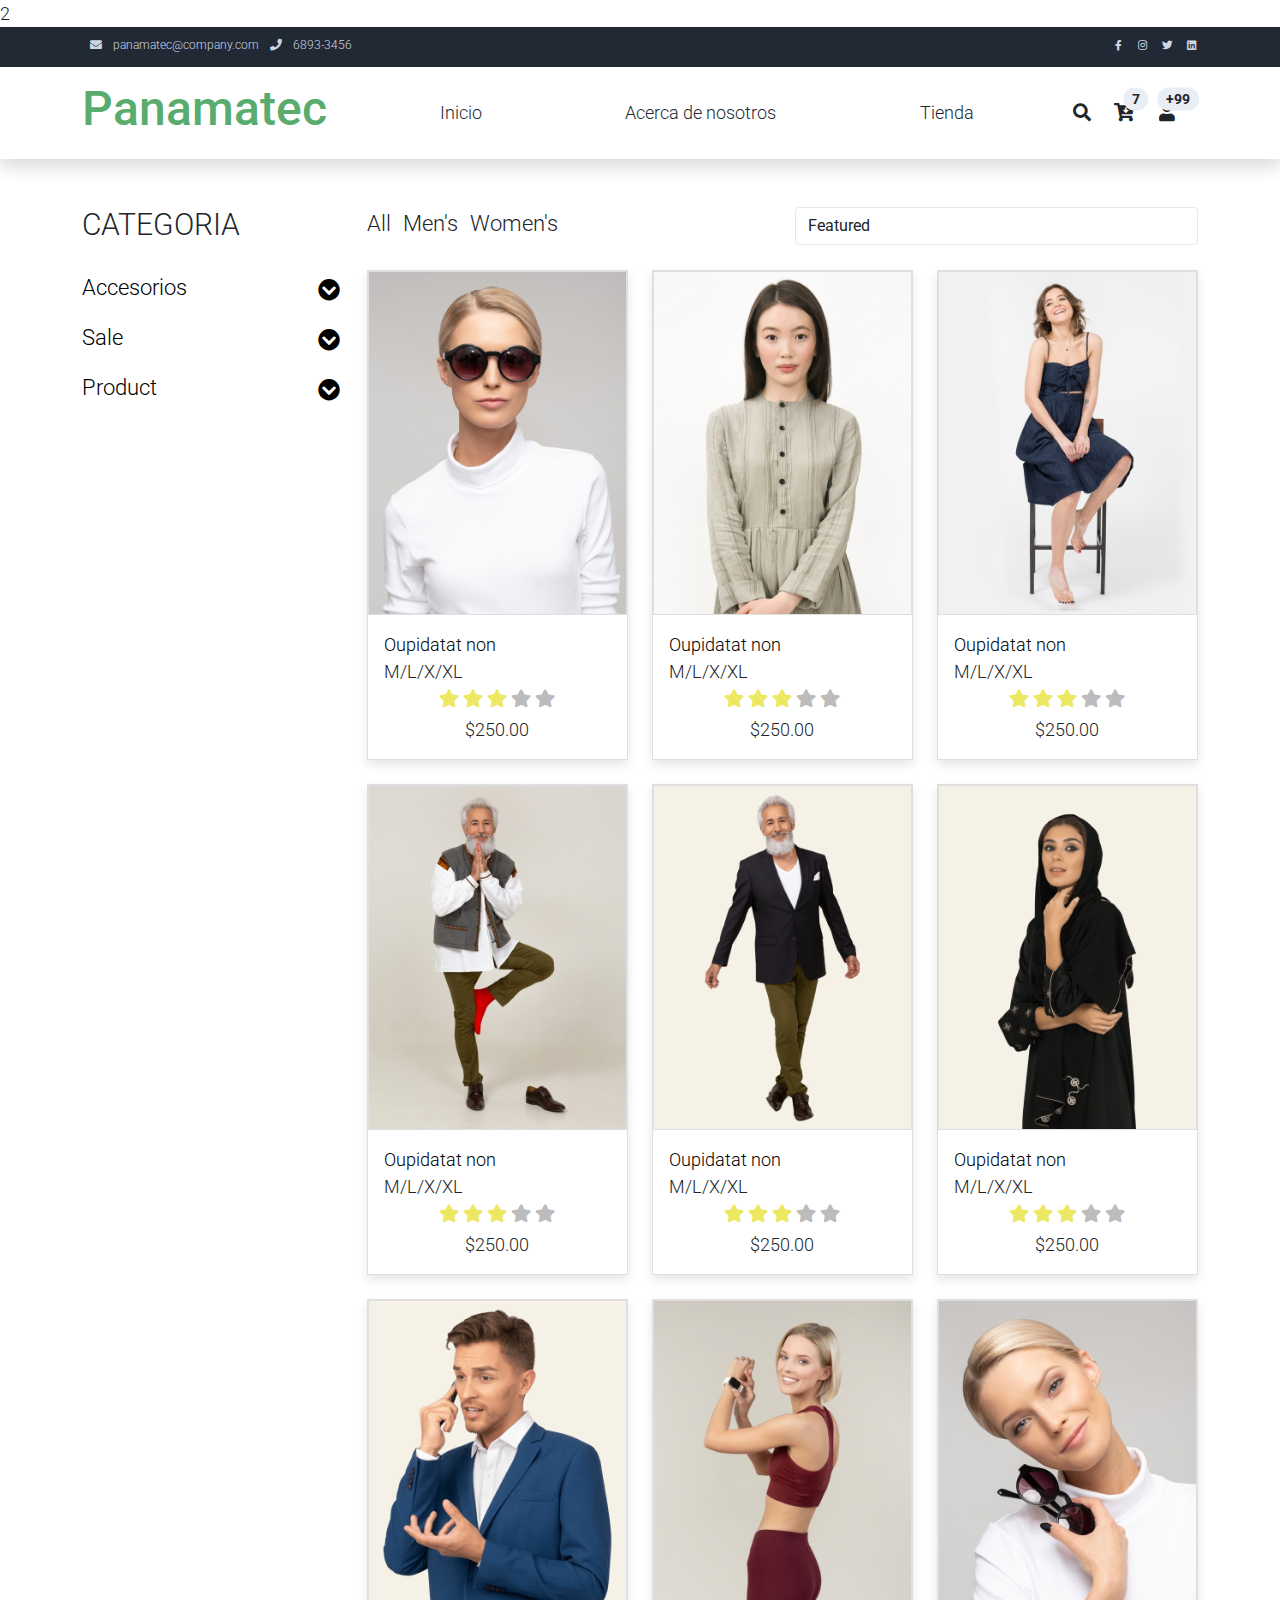
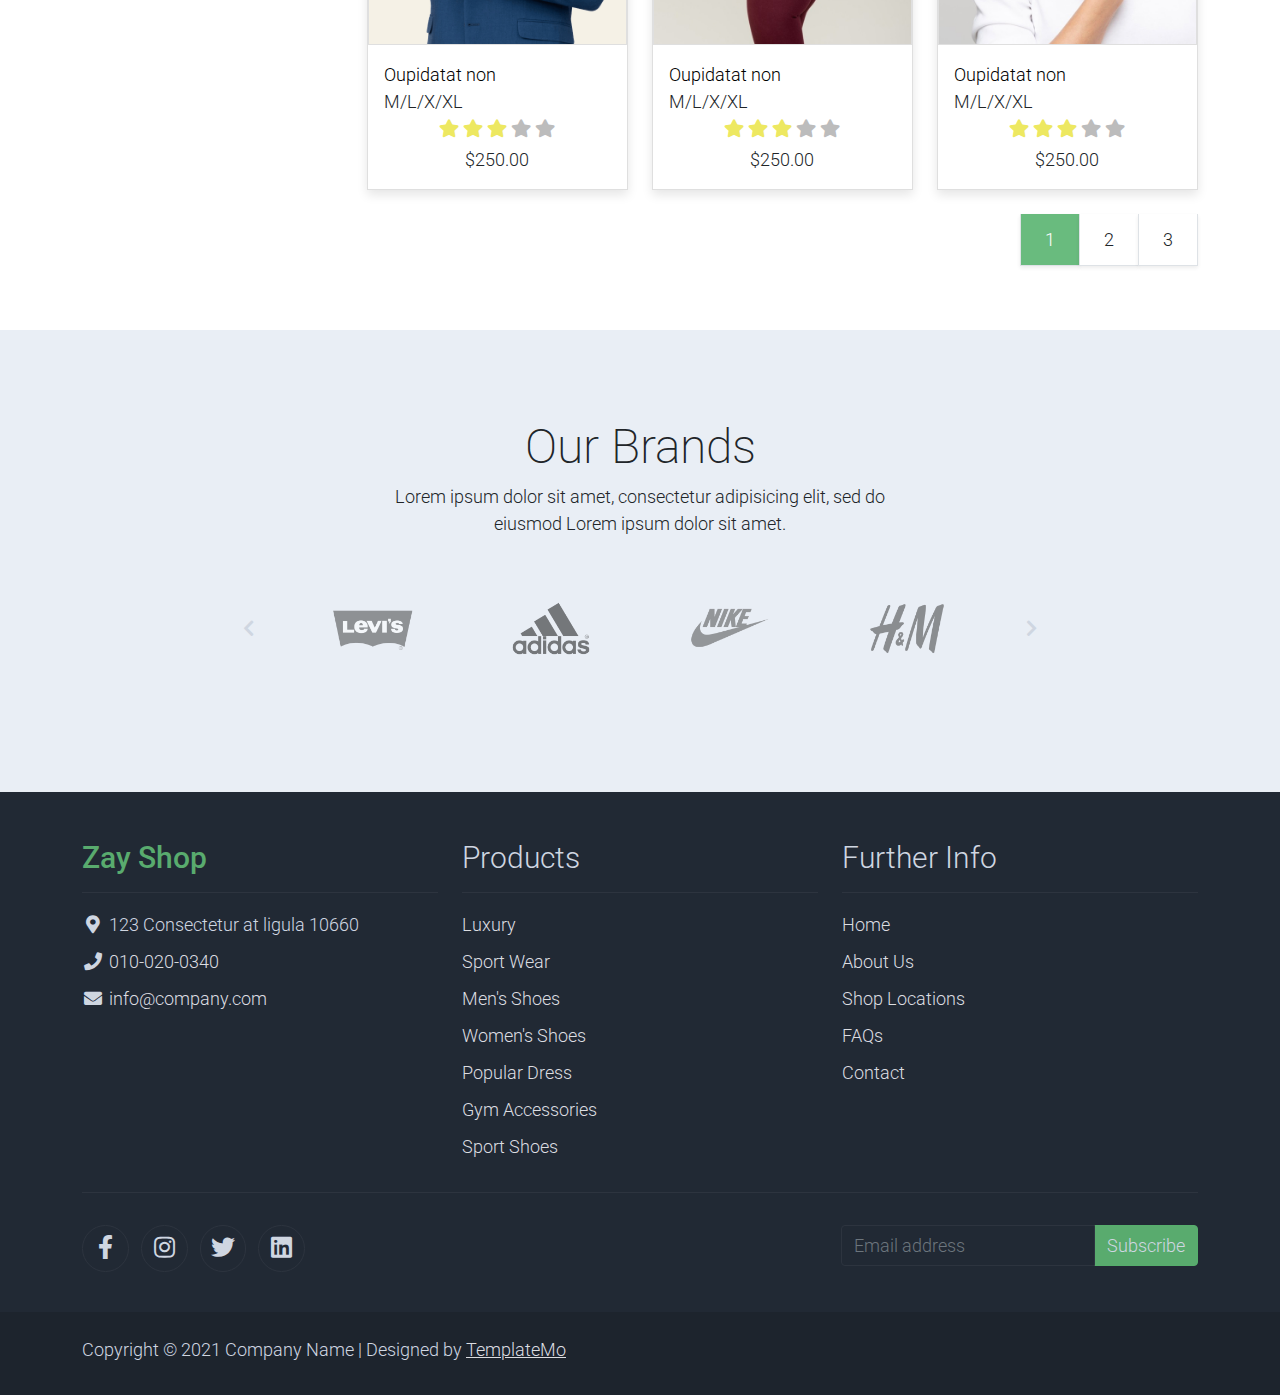
==== tienda.html @ 07df2d37 "add: todo lo inicial" ====
<!DOCTYPE html>
<html lang="es">

<head>
    <title>Panamatec</title>
    <meta charset="utf-8">
    <meta name="viewport" content="width=device-width, initial-scale=1">

    <link rel="apple-touch-icon" href="assets/img/apple-icon.png">
    <link rel="shortcut icon" type="image/x-icon" href="assets/img/favicon.ico">

    <link rel="stylesheet" href="assets/css/bootstrap.min.css">
    <link rel="stylesheet" href="assets/css/templatemo.css">
    <link rel="stylesheet" href="assets/css/custom.css">

    <!-- Load fonts style after rendering the layout styles -->
    <link rel="stylesheet" href="https://fonts.googleapis.com/css2?family=Roboto:wght@100;200;300;400;500;700;900&display=swap">
    <link rel="stylesheet" href="assets/css/fontawesome.min.css">
<!--
    
TemplateMo 559 Zay Shop

https://templatemo.com/tm-559-zay-shop

-->
</head>
2
<body>
    <!-- Inicio del Top Nav -->
    <nav class="navbar navbar-expand-lg bg-dark navbar-light d-none d-lg-block" id="templatemo_nav_top">
        <div class="container text-light">
            <div class="w-100 d-flex justify-content-between">
                <div>
                    <i class="fa fa-envelope mx-2"></i>
                    <a class="navbar-sm-brand text-light text-decoration-none"
                        href="mailto:info@company.com">panamatec@company.com</a>
                    <i class="fa fa-phone mx-2"></i>
                    <a class="navbar-sm-brand text-light text-decoration-none" href="tel:010-020-0340">6893-3456</a>
                </div>
                <div>
                    <a class="text-light" href="https://fb.com/templatemo" target="_blank" rel="sponsored"><i
                            class="fab fa-facebook-f fa-sm fa-fw me-2"></i></a>
                    <a class="text-light" href="https://www.instagram.com/" target="_blank"><i
                            class="fab fa-instagram fa-sm fa-fw me-2"></i></a>
                    <a class="text-light" href="https://twitter.com/" target="_blank"><i
                            class="fab fa-twitter fa-sm fa-fw me-2"></i></a>
                    <a class="text-light" href="https://www.linkedin.com/" target="_blank"><i
                            class="fab fa-linkedin fa-sm fa-fw"></i></a>
                </div>
            </div>
        </div>
    </nav>
    <!-- Cierre del Top Nav -->

    <!-- Encabezado -->
    <nav class="navbar navbar-expand-lg navbar-light shadow">
        <div class="container d-flex justify-content-between align-items-center">

            <a class="navbar-brand text-success logo h1 align-self-center" href="inicio.html">
                Panamatec
            </a>

            <button class="navbar-toggler border-0" type="button" data-bs-toggle="collapse"
                data-bs-target="#templatemo_main_nav" aria-controls="navbarSupportedContent" aria-expanded="false"
                aria-label="Toggle navigation">
                <span class="navbar-toggler-icon"></span>
            </button>

            <div class="align-self-center collapse navbar-collapse flex-fill  d-lg-flex justify-content-lg-between"
                id="templatemo_main_nav">
                <div class="flex-fill">
                    <ul class="nav navbar-nav d-flex justify-content-between mx-lg-auto">
                        <li class="nav-item">
                            <a class="nav-link" href="inicio.html">Inicio</a>
                        </li>
                        <li class="nav-item">
                            <a class="nav-link" href="about.html">Acerca de nosotros</a>
                        </li>
                        <li class="nav-item">
                            <a class="nav-link" href="tienda.html">Tienda</a>
                        </li>
                    </ul>
                </div>
                <div class="navbar align-self-center d-flex">
                    <div class="d-lg-none flex-sm-fill mt-3 mb-4 col-7 col-sm-auto pr-3">
                        <div class="input-group">
                            <input type="text" class="form-control" id="inputMobileSearch" placeholder="Search ...">
                            <div class="input-group-text">
                                <i class="fa fa-fw fa-search"></i>
                            </div>
                        </div>
                    </div>
                    <a class="nav-icon d-none d-lg-inline" href="#" data-bs-toggle="modal"
                        data-bs-target="#templatemo_search">
                        <i class="fa fa-fw fa-search text-dark mr-2"></i>
                    </a>
                    <a class="nav-icon position-relative text-decoration-none" href="#">
                        <i class="fa fa-fw fa-cart-arrow-down text-dark mr-1"></i>
                        <span
                            class="position-absolute top-0 left-100 translate-middle badge rounded-pill bg-light text-dark">7</span>
                    </a>
                    <a class="nav-icon position-relative text-decoration-none" href="#">
                        <i class="fa fa-fw fa-user text-dark mr-3"></i>
                        <span
                            class="position-absolute top-0 left-100 translate-middle badge rounded-pill bg-light text-dark">+99</span>
                    </a>
                </div>
            </div>

        </div>
    </nav>
    <!-- Final del encabezado -->

    <!-- Modal -->
    <div class="modal fade bg-white" id="templatemo_search" tabindex="-1" role="dialog" aria-labelledby="exampleModalLabel" aria-hidden="true">
        <div class="modal-dialog modal-lg" role="document">
            <div class="w-100 pt-1 mb-5 text-right">
                <button type="button" class="btn-close" data-bs-dismiss="modal" aria-label="Close"></button>
            </div>
            <form action="" method="get" class="modal-content modal-body border-0 p-0">
                <div class="input-group mb-2">
                    <input type="text" class="form-control" id="inputModalSearch" name="q" placeholder="Search ...">
                    <button type="submit" class="input-group-text bg-success text-light">
                        <i class="fa fa-fw fa-search text-white"></i>
                    </button>
                </div>
            </form>
        </div>
    </div>



    <!-- Start Content -->
    <div class="container py-5">
        <div class="row">

            <div class="col-lg-3">
                <h1 class="h2 pb-4">CATEGORIA</h1>
                <ul class="list-unstyled templatemo-accordion">
                    <li class="pb-3">
                        <a class="collapsed d-flex justify-content-between h3 text-decoration-none" href="#">
                            Accesorios
                            <i class="fa fa-fw fa-chevron-circle-down mt-1"></i>
                        </a>
                        <ul class="collapse show list-unstyled pl-3">
                            <li><a class="text-decoration-none" href="#">Men</a></li>
                            <li><a class="text-decoration-none" href="#">Women</a></li>
                        </ul>
                    </li>
                    <li class="pb-3">
                        <a class="collapsed d-flex justify-content-between h3 text-decoration-none" href="#">
                            Sale
                            <i class="pull-right fa fa-fw fa-chevron-circle-down mt-1"></i>
                        </a>
                        <ul id="collapseTwo" class="collapse list-unstyled pl-3">
                            <li><a class="text-decoration-none" href="#">Sport</a></li>
                            <li><a class="text-decoration-none" href="#">Luxury</a></li>
                        </ul>
                    </li>
                    <li class="pb-3">
                        <a class="collapsed d-flex justify-content-between h3 text-decoration-none" href="#">
                            Product
                            <i class="pull-right fa fa-fw fa-chevron-circle-down mt-1"></i>
                        </a>
                        <ul id="collapseThree" class="collapse list-unstyled pl-3">
                            <li><a class="text-decoration-none" href="#">Bag</a></li>
                            <li><a class="text-decoration-none" href="#">Sweather</a></li>
                            <li><a class="text-decoration-none" href="#">Sunglass</a></li>
                        </ul>
                    </li>
                </ul>
            </div>

            <div class="col-lg-9">
                <div class="row">
                    <div class="col-md-6">
                        <ul class="list-inline shop-top-menu pb-3 pt-1">
                            <li class="list-inline-item">
                                <a class="h3 text-dark text-decoration-none mr-3" href="#">All</a>
                            </li>
                            <li class="list-inline-item">
                                <a class="h3 text-dark text-decoration-none mr-3" href="#">Men's</a>
                            </li>
                            <li class="list-inline-item">
                                <a class="h3 text-dark text-decoration-none" href="#">Women's</a>
                            </li>
                        </ul>
                    </div>
                    <div class="col-md-6 pb-4">
                        <div class="d-flex">
                            <select class="form-control">
                                <option>Featured</option>
                                <option>A to Z</option>
                                <option>Item</option>
                            </select>
                        </div>
                    </div>
                </div>
                <div class="row">
                    <div class="col-md-4">
                        <div class="card mb-4 product-wap rounded-0">
                            <div class="card rounded-0">
                                <img class="card-img rounded-0 img-fluid" src="assets/img/shop_01.jpg">
                                <div class="card-img-overlay rounded-0 product-overlay d-flex align-items-center justify-content-center">
                                    <ul class="list-unstyled">
                                        <li><a class="btn btn-success text-white" href="shop-single.html"><i class="far fa-heart"></i></a></li>
                                        <li><a class="btn btn-success text-white mt-2" href="shop-single.html"><i class="far fa-eye"></i></a></li>
                                        <li><a class="btn btn-success text-white mt-2" href="shop-single.html"><i class="fas fa-cart-plus"></i></a></li>
                                    </ul>
                                </div>
                            </div>
                            <div class="card-body">
                                <a href="shop-single.html" class="h3 text-decoration-none">Oupidatat non</a>
                                <ul class="w-100 list-unstyled d-flex justify-content-between mb-0">
                                    <li>M/L/X/XL</li>
                                    <li class="pt-2">
                                        <span class="product-color-dot color-dot-red float-left rounded-circle ml-1"></span>
                                        <span class="product-color-dot color-dot-blue float-left rounded-circle ml-1"></span>
                                        <span class="product-color-dot color-dot-black float-left rounded-circle ml-1"></span>
                                        <span class="product-color-dot color-dot-light float-left rounded-circle ml-1"></span>
                                        <span class="product-color-dot color-dot-green float-left rounded-circle ml-1"></span>
                                    </li>
                                </ul>
                                <ul class="list-unstyled d-flex justify-content-center mb-1">
                                    <li>
                                        <i class="text-warning fa fa-star"></i>
                                        <i class="text-warning fa fa-star"></i>
                                        <i class="text-warning fa fa-star"></i>
                                        <i class="text-muted fa fa-star"></i>
                                        <i class="text-muted fa fa-star"></i>
                                    </li>
                                </ul>
                                <p class="text-center mb-0">$250.00</p>
                            </div>
                        </div>
                    </div>
                    <div class="col-md-4">
                        <div class="card mb-4 product-wap rounded-0">
                            <div class="card rounded-0">
                                <img class="card-img rounded-0 img-fluid" src="assets/img/shop_02.jpg">
                                <div class="card-img-overlay rounded-0 product-overlay d-flex align-items-center justify-content-center">
                                    <ul class="list-unstyled">
                                        <li><a class="btn btn-success text-white" href="shop-single.html"><i class="far fa-heart"></i></a></li>
                                        <li><a class="btn btn-success text-white mt-2" href="shop-single.html"><i class="far fa-eye"></i></a></li>
                                        <li><a class="btn btn-success text-white mt-2" href="shop-single.html"><i class="fas fa-cart-plus"></i></a></li>
                                    </ul>
                                </div>
                            </div>
                            <div class="card-body">
                                <a href="shop-single.html" class="h3 text-decoration-none">Oupidatat non</a>
                                <ul class="w-100 list-unstyled d-flex justify-content-between mb-0">
                                    <li>M/L/X/XL</li>
                                    <li class="pt-2">
                                        <span class="product-color-dot color-dot-red float-left rounded-circle ml-1"></span>
                                        <span class="product-color-dot color-dot-blue float-left rounded-circle ml-1"></span>
                                        <span class="product-color-dot color-dot-black float-left rounded-circle ml-1"></span>
                                        <span class="product-color-dot color-dot-light float-left rounded-circle ml-1"></span>
                                        <span class="product-color-dot color-dot-green float-left rounded-circle ml-1"></span>
                                    </li>
                                </ul>
                                <ul class="list-unstyled d-flex justify-content-center mb-1">
                                    <li>
                                        <i class="text-warning fa fa-star"></i>
                                        <i class="text-warning fa fa-star"></i>
                                        <i class="text-warning fa fa-star"></i>
                                        <i class="text-muted fa fa-star"></i>
                                        <i class="text-muted fa fa-star"></i>
                                    </li>
                                </ul>
                                <p class="text-center mb-0">$250.00</p>
                            </div>
                        </div>
                    </div>
                    <div class="col-md-4">
                        <div class="card mb-4 product-wap rounded-0">
                            <div class="card rounded-0">
                                <img class="card-img rounded-0 img-fluid" src="assets/img/shop_03.jpg">
                                <div class="card-img-overlay rounded-0 product-overlay d-flex align-items-center justify-content-center">
                                    <ul class="list-unstyled">
                                        <li><a class="btn btn-success text-white" href="shop-single.html"><i class="far fa-heart"></i></a></li>
                                        <li><a class="btn btn-success text-white mt-2" href="shop-single.html"><i class="far fa-eye"></i></a></li>
                                        <li><a class="btn btn-success text-white mt-2" href="shop-single.html"><i class="fas fa-cart-plus"></i></a></li>
                                    </ul>
                                </div>
                            </div>
                            <div class="card-body">
                                <a href="shop-single.html" class="h3 text-decoration-none">Oupidatat non</a>
                                <ul class="w-100 list-unstyled d-flex justify-content-between mb-0">
                                    <li>M/L/X/XL</li>
                                    <li class="pt-2">
                                        <span class="product-color-dot color-dot-red float-left rounded-circle ml-1"></span>
                                        <span class="product-color-dot color-dot-blue float-left rounded-circle ml-1"></span>
                                        <span class="product-color-dot color-dot-black float-left rounded-circle ml-1"></span>
                                        <span class="product-color-dot color-dot-light float-left rounded-circle ml-1"></span>
                                        <span class="product-color-dot color-dot-green float-left rounded-circle ml-1"></span>
                                    </li>
                                </ul>
                                <ul class="list-unstyled d-flex justify-content-center mb-1">
                                    <li>
                                        <i class="text-warning fa fa-star"></i>
                                        <i class="text-warning fa fa-star"></i>
                                        <i class="text-warning fa fa-star"></i>
                                        <i class="text-muted fa fa-star"></i>
                                        <i class="text-muted fa fa-star"></i>
                                    </li>
                                </ul>
                                <p class="text-center mb-0">$250.00</p>
                            </div>
                        </div>
                    </div>
                    <div class="col-md-4">
                        <div class="card mb-4 product-wap rounded-0">
                            <div class="card rounded-0">
                                <img class="card-img rounded-0 img-fluid" src="assets/img/shop_04.jpg">
                                <div class="card-img-overlay rounded-0 product-overlay d-flex align-items-center justify-content-center">
                                    <ul class="list-unstyled">
                                        <li><a class="btn btn-success text-white" href="shop-single.html"><i class="far fa-heart"></i></a></li>
                                        <li><a class="btn btn-success text-white mt-2" href="shop-single.html"><i class="far fa-eye"></i></a></li>
                                        <li><a class="btn btn-success text-white mt-2" href="shop-single.html"><i class="fas fa-cart-plus"></i></a></li>
                                    </ul>
                                </div>
                            </div>
                            <div class="card-body">
                                <a href="shop-single.html" class="h3 text-decoration-none">Oupidatat non</a>
                                <ul class="w-100 list-unstyled d-flex justify-content-between mb-0">
                                    <li>M/L/X/XL</li>
                                    <li class="pt-2">
                                        <span class="product-color-dot color-dot-red float-left rounded-circle ml-1"></span>
                                        <span class="product-color-dot color-dot-blue float-left rounded-circle ml-1"></span>
                                        <span class="product-color-dot color-dot-black float-left rounded-circle ml-1"></span>
                                        <span class="product-color-dot color-dot-light float-left rounded-circle ml-1"></span>
                                        <span class="product-color-dot color-dot-green float-left rounded-circle ml-1"></span>
                                    </li>
                                </ul>
                                <ul class="list-unstyled d-flex justify-content-center mb-1">
                                    <li>
                                        <i class="text-warning fa fa-star"></i>
                                        <i class="text-warning fa fa-star"></i>
                                        <i class="text-warning fa fa-star"></i>
                                        <i class="text-muted fa fa-star"></i>
                                        <i class="text-muted fa fa-star"></i>
                                    </li>
                                </ul>
                                <p class="text-center mb-0">$250.00</p>
                            </div>
                        </div>
                    </div>
                    <div class="col-md-4">
                        <div class="card mb-4 product-wap rounded-0">
                            <div class="card rounded-0">
                                <img class="card-img rounded-0 img-fluid" src="assets/img/shop_05.jpg">
                                <div class="card-img-overlay rounded-0 product-overlay d-flex align-items-center justify-content-center">
                                    <ul class="list-unstyled">
                                        <li><a class="btn btn-success text-white" href="shop-single.html"><i class="far fa-heart"></i></a></li>
                                        <li><a class="btn btn-success text-white mt-2" href="shop-single.html"><i class="far fa-eye"></i></a></li>
                                        <li><a class="btn btn-success text-white mt-2" href="shop-single.html"><i class="fas fa-cart-plus"></i></a></li>
                                    </ul>
                                </div>
                            </div>
                            <div class="card-body">
                                <a href="shop-single.html" class="h3 text-decoration-none">Oupidatat non</a>
                                <ul class="w-100 list-unstyled d-flex justify-content-between mb-0">
                                    <li>M/L/X/XL</li>
                                    <li class="pt-2">
                                        <span class="product-color-dot color-dot-red float-left rounded-circle ml-1"></span>
                                        <span class="product-color-dot color-dot-blue float-left rounded-circle ml-1"></span>
                                        <span class="product-color-dot color-dot-black float-left rounded-circle ml-1"></span>
                                        <span class="product-color-dot color-dot-light float-left rounded-circle ml-1"></span>
                                        <span class="product-color-dot color-dot-green float-left rounded-circle ml-1"></span>
                                    </li>
                                </ul>
                                <ul class="list-unstyled d-flex justify-content-center mb-1">
                                    <li>
                                        <i class="text-warning fa fa-star"></i>
                                        <i class="text-warning fa fa-star"></i>
                                        <i class="text-warning fa fa-star"></i>
                                        <i class="text-muted fa fa-star"></i>
                                        <i class="text-muted fa fa-star"></i>
                                    </li>
                                </ul>
                                <p class="text-center mb-0">$250.00</p>
                            </div>
                        </div>
                    </div>
                    <div class="col-md-4">
                        <div class="card mb-4 product-wap rounded-0">
                            <div class="card rounded-0">
                                <img class="card-img rounded-0 img-fluid" src="assets/img/shop_06.jpg">
                                <div class="card-img-overlay rounded-0 product-overlay d-flex align-items-center justify-content-center">
                                    <ul class="list-unstyled">
                                        <li><a class="btn btn-success text-white" href="shop-single.html"><i class="far fa-heart"></i></a></li>
                                        <li><a class="btn btn-success text-white mt-2" href="shop-single.html"><i class="far fa-eye"></i></a></li>
                                        <li><a class="btn btn-success text-white mt-2" href="shop-single.html"><i class="fas fa-cart-plus"></i></a></li>
                                    </ul>
                                </div>
                            </div>
                            <div class="card-body">
                                <a href="shop-single.html" class="h3 text-decoration-none">Oupidatat non</a>
                                <ul class="w-100 list-unstyled d-flex justify-content-between mb-0">
                                    <li>M/L/X/XL</li>
                                    <li class="pt-2">
                                        <span class="product-color-dot color-dot-red float-left rounded-circle ml-1"></span>
                                        <span class="product-color-dot color-dot-blue float-left rounded-circle ml-1"></span>
                                        <span class="product-color-dot color-dot-black float-left rounded-circle ml-1"></span>
                                        <span class="product-color-dot color-dot-light float-left rounded-circle ml-1"></span>
                                        <span class="product-color-dot color-dot-green float-left rounded-circle ml-1"></span>
                                    </li>
                                </ul>
                                <ul class="list-unstyled d-flex justify-content-center mb-1">
                                    <li>
                                        <i class="text-warning fa fa-star"></i>
                                        <i class="text-warning fa fa-star"></i>
                                        <i class="text-warning fa fa-star"></i>
                                        <i class="text-muted fa fa-star"></i>
                                        <i class="text-muted fa fa-star"></i>
                                    </li>
                                </ul>
                                <p class="text-center mb-0">$250.00</p>
                            </div>
                        </div>
                    </div>
                    <div class="col-md-4">
                        <div class="card mb-4 product-wap rounded-0">
                            <div class="card rounded-0">
                                <img class="card-img rounded-0 img-fluid" src="assets/img/shop_07.jpg">
                                <div class="card-img-overlay rounded-0 product-overlay d-flex align-items-center justify-content-center">
                                    <ul class="list-unstyled">
                                        <li><a class="btn btn-success text-white" href="shop-single.html"><i class="far fa-heart"></i></a></li>
                                        <li><a class="btn btn-success text-white mt-2" href="shop-single.html"><i class="far fa-eye"></i></a></li>
                                        <li><a class="btn btn-success text-white mt-2" href="shop-single.html"><i class="fas fa-cart-plus"></i></a></li>
                                    </ul>
                                </div>
                            </div>
                            <div class="card-body">
                                <a href="shop-single.html" class="h3 text-decoration-none">Oupidatat non</a>
                                <ul class="w-100 list-unstyled d-flex justify-content-between mb-0">
                                    <li>M/L/X/XL</li>
                                    <li class="pt-2">
                                        <span class="product-color-dot color-dot-red float-left rounded-circle ml-1"></span>
                                        <span class="product-color-dot color-dot-blue float-left rounded-circle ml-1"></span>
                                        <span class="product-color-dot color-dot-black float-left rounded-circle ml-1"></span>
                                        <span class="product-color-dot color-dot-light float-left rounded-circle ml-1"></span>
                                        <span class="product-color-dot color-dot-green float-left rounded-circle ml-1"></span>
                                    </li>
                                </ul>
                                <ul class="list-unstyled d-flex justify-content-center mb-1">
                                    <li>
                                        <i class="text-warning fa fa-star"></i>
                                        <i class="text-warning fa fa-star"></i>
                                        <i class="text-warning fa fa-star"></i>
                                        <i class="text-muted fa fa-star"></i>
                                        <i class="text-muted fa fa-star"></i>
                                    </li>
                                </ul>
                                <p class="text-center mb-0">$250.00</p>
                            </div>
                        </div>
                    </div>
                    <div class="col-md-4">
                        <div class="card mb-4 product-wap rounded-0">
                            <div class="card rounded-0">
                                <img class="card-img rounded-0 img-fluid" src="assets/img/shop_08.jpg">
                                <div class="card-img-overlay rounded-0 product-overlay d-flex align-items-center justify-content-center">
                                    <ul class="list-unstyled">
                                        <li><a class="btn btn-success text-white" href="shop-single.html"><i class="far fa-heart"></i></a></li>
                                        <li><a class="btn btn-success text-white mt-2" href="shop-single.html"><i class="far fa-eye"></i></a></li>
                                        <li><a class="btn btn-success text-white mt-2" href="shop-single.html"><i class="fas fa-cart-plus"></i></a></li>
                                    </ul>
                                </div>
                            </div>
                            <div class="card-body">
                                <a href="shop-single.html" class="h3 text-decoration-none">Oupidatat non</a>
                                <ul class="w-100 list-unstyled d-flex justify-content-between mb-0">
                                    <li>M/L/X/XL</li>
                                    <li class="pt-2">
                                        <span class="product-color-dot color-dot-red float-left rounded-circle ml-1"></span>
                                        <span class="product-color-dot color-dot-blue float-left rounded-circle ml-1"></span>
                                        <span class="product-color-dot color-dot-black float-left rounded-circle ml-1"></span>
                                        <span class="product-color-dot color-dot-light float-left rounded-circle ml-1"></span>
                                        <span class="product-color-dot color-dot-green float-left rounded-circle ml-1"></span>
                                    </li>
                                </ul>
                                <ul class="list-unstyled d-flex justify-content-center mb-1">
                                    <li>
                                        <i class="text-warning fa fa-star"></i>
                                        <i class="text-warning fa fa-star"></i>
                                        <i class="text-warning fa fa-star"></i>
                                        <i class="text-muted fa fa-star"></i>
                                        <i class="text-muted fa fa-star"></i>
                                    </li>
                                </ul>
                                <p class="text-center mb-0">$250.00</p>
                            </div>
                        </div>
                    </div>
                    <div class="col-md-4">
                        <div class="card mb-4 product-wap rounded-0">
                            <div class="card rounded-0">
                                <img class="card-img rounded-0 img-fluid" src="assets/img/shop_09.jpg">
                                <div class="card-img-overlay rounded-0 product-overlay d-flex align-items-center justify-content-center">
                                    <ul class="list-unstyled">
                                        <li><a class="btn btn-success text-white" href="shop-single.html"><i class="far fa-heart"></i></a></li>
                                        <li><a class="btn btn-success text-white mt-2" href="shop-single.html"><i class="far fa-eye"></i></a></li>
                                        <li><a class="btn btn-success text-white mt-2" href="shop-single.html"><i class="fas fa-cart-plus"></i></a></li>
                                    </ul>
                                </div>
                            </div>
                            <div class="card-body">
                                <a href="shop-single.html" class="h3 text-decoration-none">Oupidatat non</a>
                                <ul class="w-100 list-unstyled d-flex justify-content-between mb-0">
                                    <li>M/L/X/XL</li>
                                    <li class="pt-2">
                                        <span class="product-color-dot color-dot-red float-left rounded-circle ml-1"></span>
                                        <span class="product-color-dot color-dot-blue float-left rounded-circle ml-1"></span>
                                        <span class="product-color-dot color-dot-black float-left rounded-circle ml-1"></span>
                                        <span class="product-color-dot color-dot-light float-left rounded-circle ml-1"></span>
                                        <span class="product-color-dot color-dot-green float-left rounded-circle ml-1"></span>
                                    </li>
                                </ul>
                                <ul class="list-unstyled d-flex justify-content-center mb-1">
                                    <li>
                                        <i class="text-warning fa fa-star"></i>
                                        <i class="text-warning fa fa-star"></i>
                                        <i class="text-warning fa fa-star"></i>
                                        <i class="text-muted fa fa-star"></i>
                                        <i class="text-muted fa fa-star"></i>
                                    </li>
                                </ul>
                                <p class="text-center mb-0">$250.00</p>
                            </div>
                        </div>
                    </div>
                </div>
                <div div="row">
                    <ul class="pagination pagination-lg justify-content-end">
                        <li class="page-item disabled">
                            <a class="page-link active rounded-0 mr-3 shadow-sm border-top-0 border-left-0" href="#" tabindex="-1">1</a>
                        </li>
                        <li class="page-item">
                            <a class="page-link rounded-0 mr-3 shadow-sm border-top-0 border-left-0 text-dark" href="#">2</a>
                        </li>
                        <li class="page-item">
                            <a class="page-link rounded-0 shadow-sm border-top-0 border-left-0 text-dark" href="#">3</a>
                        </li>
                    </ul>
                </div>
            </div>

        </div>
    </div>
    <!-- End Content -->

    <!-- Start Brands -->
    <section class="bg-light py-5">
        <div class="container my-4">
            <div class="row text-center py-3">
                <div class="col-lg-6 m-auto">
                    <h1 class="h1">Our Brands</h1>
                    <p>
                        Lorem ipsum dolor sit amet, consectetur adipisicing elit, sed do eiusmod
                        Lorem ipsum dolor sit amet.
                    </p>
                </div>
                <div class="col-lg-9 m-auto tempaltemo-carousel">
                    <div class="row d-flex flex-row">
                        <!--Controls-->
                        <div class="col-1 align-self-center">
                            <a class="h1" href="#multi-item-example" role="button" data-bs-slide="prev">
                                <i class="text-light fas fa-chevron-left"></i>
                            </a>
                        </div>
                        <!--End Controls-->

                        <!--Carousel Wrapper-->
                        <div class="col">
                            <div class="carousel slide carousel-multi-item pt-2 pt-md-0" id="multi-item-example" data-bs-ride="carousel">
                                <!--Slides-->
                                <div class="carousel-inner product-links-wap" role="listbox">

                                    <!--First slide-->
                                    <div class="carousel-item active">
                                        <div class="row">
                                            <div class="col-3 p-md-5">
                                                <a href="#"><img class="img-fluid brand-img" src="assets/img/brand_01.png" alt="Brand Logo"></a>
                                            </div>
                                            <div class="col-3 p-md-5">
                                                <a href="#"><img class="img-fluid brand-img" src="assets/img/brand_02.png" alt="Brand Logo"></a>
                                            </div>
                                            <div class="col-3 p-md-5">
                                                <a href="#"><img class="img-fluid brand-img" src="assets/img/brand_03.png" alt="Brand Logo"></a>
                                            </div>
                                            <div class="col-3 p-md-5">
                                                <a href="#"><img class="img-fluid brand-img" src="assets/img/brand_04.png" alt="Brand Logo"></a>
                                            </div>
                                        </div>
                                    </div>
                                    <!--End First slide-->

                                    <!--Second slide-->
                                    <div class="carousel-item">
                                        <div class="row">
                                            <div class="col-3 p-md-5">
                                                <a href="#"><img class="img-fluid brand-img" src="assets/img/brand_01.png" alt="Brand Logo"></a>
                                            </div>
                                            <div class="col-3 p-md-5">
                                                <a href="#"><img class="img-fluid brand-img" src="assets/img/brand_02.png" alt="Brand Logo"></a>
                                            </div>
                                            <div class="col-3 p-md-5">
                                                <a href="#"><img class="img-fluid brand-img" src="assets/img/brand_03.png" alt="Brand Logo"></a>
                                            </div>
                                            <div class="col-3 p-md-5">
                                                <a href="#"><img class="img-fluid brand-img" src="assets/img/brand_04.png" alt="Brand Logo"></a>
                                            </div>
                                        </div>
                                    </div>
                                    <!--End Second slide-->

                                    <!--Third slide-->
                                    <div class="carousel-item">
                                        <div class="row">
                                            <div class="col-3 p-md-5">
                                                <a href="#"><img class="img-fluid brand-img" src="assets/img/brand_01.png" alt="Brand Logo"></a>
                                            </div>
                                            <div class="col-3 p-md-5">
                                                <a href="#"><img class="img-fluid brand-img" src="assets/img/brand_02.png" alt="Brand Logo"></a>
                                            </div>
                                            <div class="col-3 p-md-5">
                                                <a href="#"><img class="img-fluid brand-img" src="assets/img/brand_03.png" alt="Brand Logo"></a>
                                            </div>
                                            <div class="col-3 p-md-5">
                                                <a href="#"><img class="img-fluid brand-img" src="assets/img/brand_04.png" alt="Brand Logo"></a>
                                            </div>
                                        </div>
                                    </div>
                                    <!--End Third slide-->

                                </div>
                                <!--End Slides-->
                            </div>
                        </div>
                        <!--End Carousel Wrapper-->

                        <!--Controls-->
                        <div class="col-1 align-self-center">
                            <a class="h1" href="#multi-item-example" role="button" data-bs-slide="next">
                                <i class="text-light fas fa-chevron-right"></i>
                            </a>
                        </div>
                        <!--End Controls-->
                    </div>
                </div>
            </div>
        </div>
    </section>
    <!--End Brands-->


    <!-- Start Footer -->
    <footer class="bg-dark" id="tempaltemo_footer">
        <div class="container">
            <div class="row">

                <div class="col-md-4 pt-5">
                    <h2 class="h2 text-success border-bottom pb-3 border-light logo">Zay Shop</h2>
                    <ul class="list-unstyled text-light footer-link-list">
                        <li>
                            <i class="fas fa-map-marker-alt fa-fw"></i>
                            123 Consectetur at ligula 10660
                        </li>
                        <li>
                            <i class="fa fa-phone fa-fw"></i>
                            <a class="text-decoration-none" href="tel:010-020-0340">010-020-0340</a>
                        </li>
                        <li>
                            <i class="fa fa-envelope fa-fw"></i>
                            <a class="text-decoration-none" href="mailto:info@company.com">info@company.com</a>
                        </li>
                    </ul>
                </div>

                <div class="col-md-4 pt-5">
                    <h2 class="h2 text-light border-bottom pb-3 border-light">Products</h2>
                    <ul class="list-unstyled text-light footer-link-list">
                        <li><a class="text-decoration-none" href="#">Luxury</a></li>
                        <li><a class="text-decoration-none" href="#">Sport Wear</a></li>
                        <li><a class="text-decoration-none" href="#">Men's Shoes</a></li>
                        <li><a class="text-decoration-none" href="#">Women's Shoes</a></li>
                        <li><a class="text-decoration-none" href="#">Popular Dress</a></li>
                        <li><a class="text-decoration-none" href="#">Gym Accessories</a></li>
                        <li><a class="text-decoration-none" href="#">Sport Shoes</a></li>
                    </ul>
                </div>

                <div class="col-md-4 pt-5">
                    <h2 class="h2 text-light border-bottom pb-3 border-light">Further Info</h2>
                    <ul class="list-unstyled text-light footer-link-list">
                        <li><a class="text-decoration-none" href="#">Home</a></li>
                        <li><a class="text-decoration-none" href="#">About Us</a></li>
                        <li><a class="text-decoration-none" href="#">Shop Locations</a></li>
                        <li><a class="text-decoration-none" href="#">FAQs</a></li>
                        <li><a class="text-decoration-none" href="#">Contact</a></li>
                    </ul>
                </div>

            </div>

            <div class="row text-light mb-4">
                <div class="col-12 mb-3">
                    <div class="w-100 my-3 border-top border-light"></div>
                </div>
                <div class="col-auto me-auto">
                    <ul class="list-inline text-left footer-icons">
                        <li class="list-inline-item border border-light rounded-circle text-center">
                            <a class="text-light text-decoration-none" target="_blank" href="http://facebook.com/"><i class="fab fa-facebook-f fa-lg fa-fw"></i></a>
                        </li>
                        <li class="list-inline-item border border-light rounded-circle text-center">
                            <a class="text-light text-decoration-none" target="_blank" href="https://www.instagram.com/"><i class="fab fa-instagram fa-lg fa-fw"></i></a>
                        </li>
                        <li class="list-inline-item border border-light rounded-circle text-center">
                            <a class="text-light text-decoration-none" target="_blank" href="https://twitter.com/"><i class="fab fa-twitter fa-lg fa-fw"></i></a>
                        </li>
                        <li class="list-inline-item border border-light rounded-circle text-center">
                            <a class="text-light text-decoration-none" target="_blank" href="https://www.linkedin.com/"><i class="fab fa-linkedin fa-lg fa-fw"></i></a>
                        </li>
                    </ul>
                </div>
                <div class="col-auto">
                    <label class="sr-only" for="subscribeEmail">Email address</label>
                    <div class="input-group mb-2">
                        <input type="text" class="form-control bg-dark border-light" id="subscribeEmail" placeholder="Email address">
                        <div class="input-group-text btn-success text-light">Subscribe</div>
                    </div>
                </div>
            </div>
        </div>

        <div class="w-100 bg-black py-3">
            <div class="container">
                <div class="row pt-2">
                    <div class="col-12">
                        <p class="text-left text-light">
                            Copyright &copy; 2021 Company Name 
                            | Designed by <a rel="sponsored" href="https://templatemo.com" target="_blank">TemplateMo</a>
                        </p>
                    </div>
                </div>
            </div>
        </div>

    </footer>
    <!-- End Footer -->

    <!-- Start Script -->
    <script src="assets/js/jquery-1.11.0.min.js"></script>
    <script src="assets/js/jquery-migrate-1.2.1.min.js"></script>
    <script src="assets/js/bootstrap.bundle.min.js"></script>
    <script src="assets/js/templatemo.js"></script>
    <script src="assets/js/custom.js"></script>
    <!-- End Script -->
</body>

</html>
---- assets/css/templatemo.css ----
/*

TemplateMo 559 Zay Shop

https://templatemo.com/tm-559-zay-shop

---------------------------------------------
Table of contents
------------------------------------------------
1. Typography
2. General
3. Nav
4. Hero Carousel
5. Accordion
6. Shop
7. Product
8. Carousel Hero
9. Carousel Brand
10. Services
11. Contact map
12. Footer
13. Small devices (landscape phones, 576px and up)
14. Medium devices (tablets, 768px and up)
15. Large devices (desktops, 992px and up)
16. Extra large devices (large desktops, 1200px and up)
--------------------------------------------- */




/* Typography */
body, ul, li, p, a, label, input, div {
  font-family: 'Roboto', sans-serif;
  font-size: 18px !important;
  font-weight: 300 !important;
}
.h1 {
  font-family: 'Roboto', sans-serif;
  font-size: 48px !important;
  font-weight: 200 !important;
}
.h2 {
  font-family: 'Roboto', sans-serif;
  font-size: 30px !important;
  font-weight: 300;
}
.h3 {
  font-family: 'Roboto', sans-serif;
  font-size: 22px !important;
}
/* General */
.logo { font-weight: 500 !important;}
.text-warning {  color: #ede861 !important;}
.text-muted { color: #bcbcbc !important;}
.text-success { color: #59ab6e !important;}
.text-light { color: #cfd6e1 !important;}
.bg-dark { background-color: #212934 !important;}
.bg-light { background-color: #e9eef5 !important;}
.bg-black { background-color: #1d242d !important;}
.bg-success { background-color: #59ab6e !important;}
.btn-success {
  background-color: #59ab6e !important;
  border-color: #56ae6c !important;
}
.pagination .page-link:hover {color: #000;}
.pagination .page-link:hover, .pagination .page-link.active {
  background-color: #69bb7e;
  color: #fff;
}
/* Nav */
#templatemo_nav_top { min-height: 40px;}
#templatemo_nav_top * { font-size: .9em !important;}
#templatemo_main_nav a { color: #212934;}
#templatemo_main_nav a:hover { color: #69bb7e;}
#templatemo_main_nav .navbar .nav-icon { margin-right: 20px;}

/* Hero Carousel */
#template-mo-zay-hero-carousel { background: #efefef !important;}
/* Accordion */
.templatemo-accordion a { color: #000;}
.templatemo-accordion a:hover { color: #333d4a;}
/* Shop */
.shop-top-menu a:hover { color: #69bb7e !important;}
/* Product */
.product-wap { box-shadow: 0px 5px 10px 0px rgba(0, 0, 0, 0.10);}
.product-wap .product-color-dot.color-dot-red { background:#f71515;}
.product-wap .product-color-dot.color-dot-blue { background:#6db4fe;}
.product-wap .product-color-dot.color-dot-black { background:#000000;}
.product-wap .product-color-dot.color-dot-light { background:#e0e0e0;}
.product-wap .product-color-dot.color-dot-green { background:#0bff7e;}
.card.product-wap .card .product-overlay {
  background: rgba(0,0,0,.2);
  visibility: hidden;
  opacity: 0;
  transition: .3s;
}
.card.product-wap:hover .card .product-overlay {
  visibility: visible;
  opacity: 1;
}
.card.product-wap a { color: #000;}
#carousel-related-product .slick-slide:focus { outline: none !important;}
#carousel-related-product .slick-dots li button:before {
  font-size: 15px;
  margin-top: 20px;
}
/* Brand */
.brand-img {
  filter: grayscale(100%);
  opacity: 0.5;
  transition: .5s;
}
.brand-img:hover {
  filter: grayscale(0%);
  opacity: 1;
}
/* Carousel Hero */
#template-mo-zay-hero-carousel .carousel-indicators li {
  margin-top: -50px;
  background-color: #59ab6e;
}
#template-mo-zay-hero-carousel .carousel-control-next i,
#template-mo-zay-hero-carousel .carousel-control-prev i {
  color: #59ab6e !important;
  font-size: 2.8em !important;
}
/* Carousel Brand */
.tempaltemo-carousel .h1 {
  font-size: .5em !important;
  color: #000 !important;
}
/* Services */
.services-icon-wap {transition: .3s;}
.services-icon-wap:hover, .services-icon-wap:hover i {color: #fff;}
.services-icon-wap:hover {background: #69bb7e;}
/* Contact map */
.leaflet-control a, .leaflet-control { font-size: 10px !important;}
.form-control { border: 1px solid #e8e8e8;}
/* Footer */
#tempaltemo_footer a { color: #dcdde1;}
#tempaltemo_footer a:hover { color: #68bb7d;}
#tempaltemo_footer ul.footer-link-list li { padding-top: 10px;}
#tempaltemo_footer ul.footer-icons li {
  width: 2.6em;
  height: 2.6em;
  line-height: 2.6em;
}
#tempaltemo_footer ul.footer-icons li:hover {
  background-color: #cfd6e1;
  transition: .5s;
}
#tempaltemo_footer ul.footer-icons li:hover i {
  color: #212934;
  transition: .5s;
}
#tempaltemo_footer .border-light { border-color: #2d343f !important;}
/*
// Extra small devices (portrait phones, less than 576px)
// No media query since this is the default in Bootstrap
*/
/* Small devices (landscape phones, 576px and up)*/
.product-wap .h3, .product-wap li, .product-wap i, .product-wap p {
  font-size: 12px !important;
}
.product-wap .product-color-dot {
  width: 6px;
  height: 6px;
}

@media (min-width: 576px) {
  .tempaltemo-carousel .h1 { font-size: 1em !important;}
}

/*// Medium devices (tablets, 768px and up)*/
@media (min-width: 768px) {
  #templatemo_main_nav .navbar-nav {max-width: 450px;}
 }

/* Large devices (desktops, 992px and up)*/
@media (min-width: 992px) {
  #templatemo_main_nav .navbar-nav {max-width: 550px;}
  #template-mo-zay-hero-carousel .carousel-item {min-height: 30rem !important;}
  .product-wap .h3, .product-wap li, .product-wap i, .product-wap p {font-size: 18px !important;}
  .product-wap .product-color-dot {
    width: 12px;
    height: 12px;
  }
}

/* Extra large devices (large desktops, 1200px and up)*/
@media (min-width: 1200px) {}
---- assets/css/custom.css ----
/*
Custom Css
*/
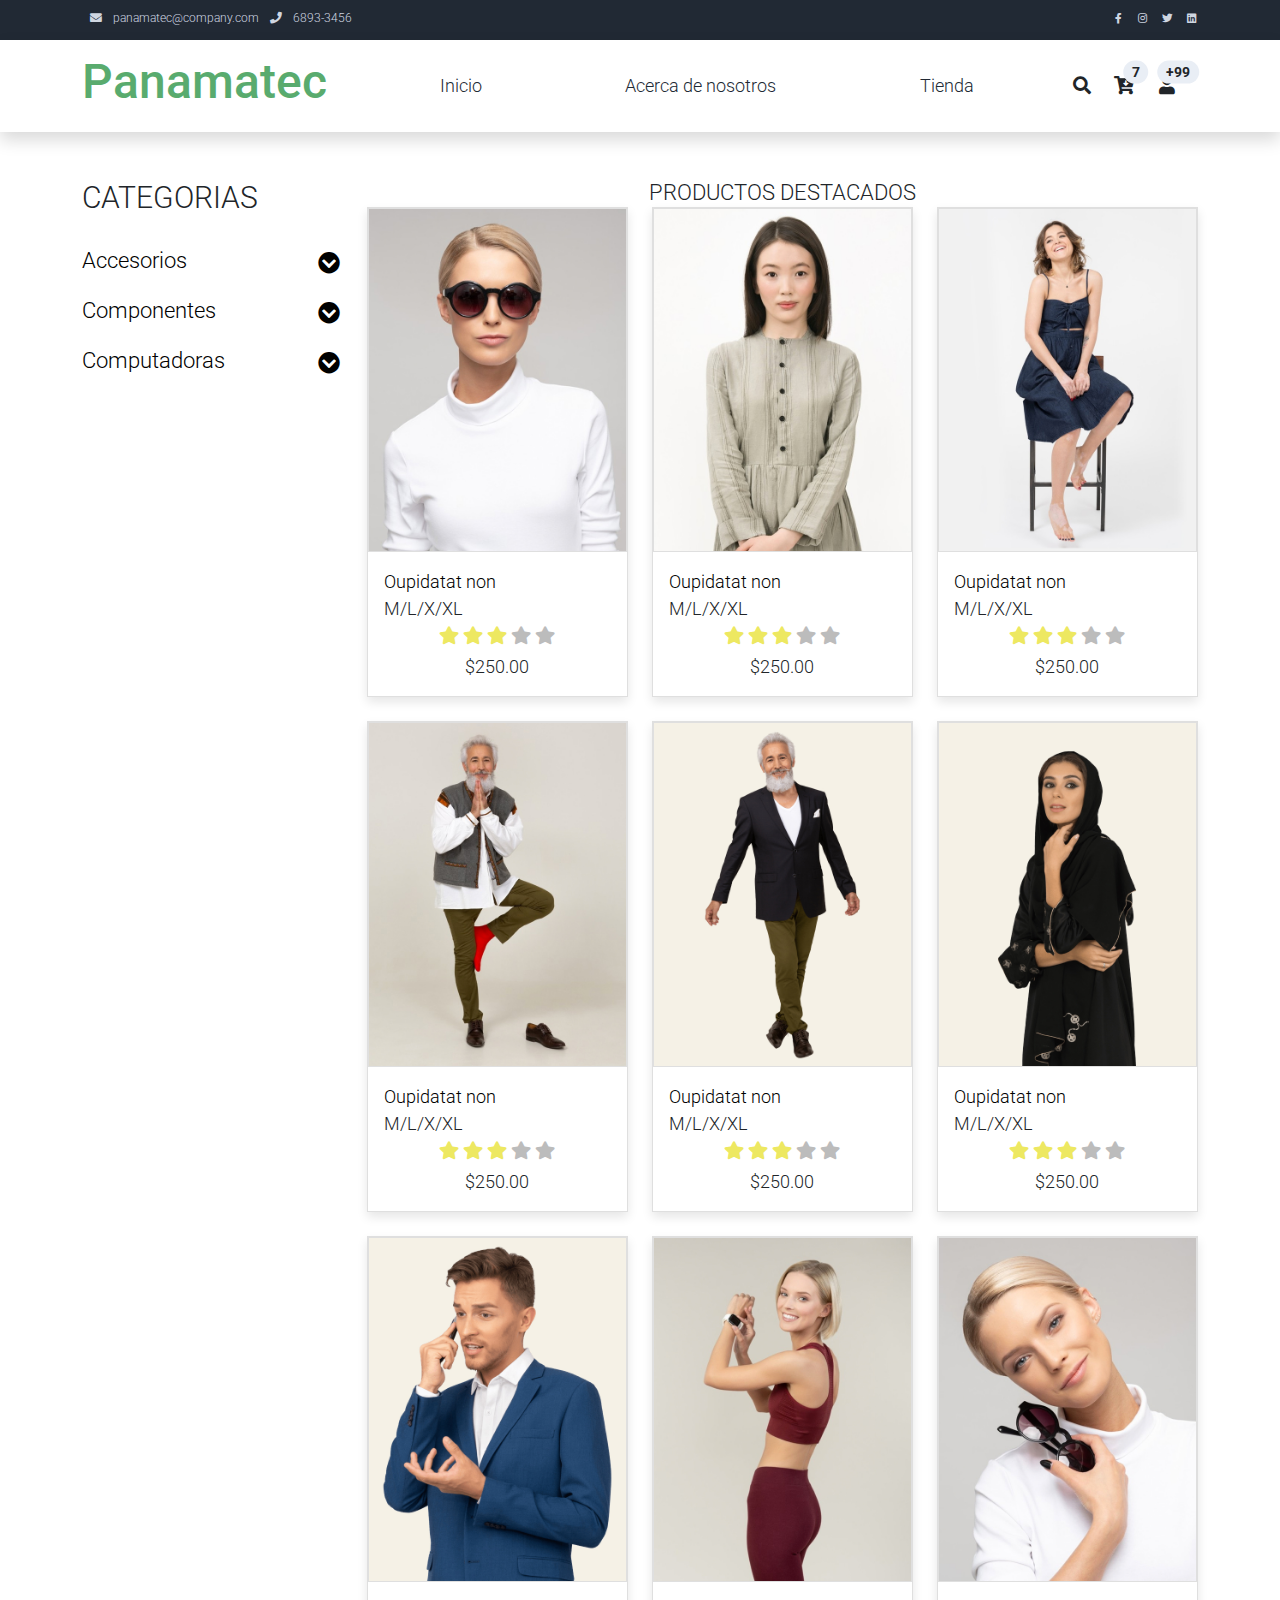
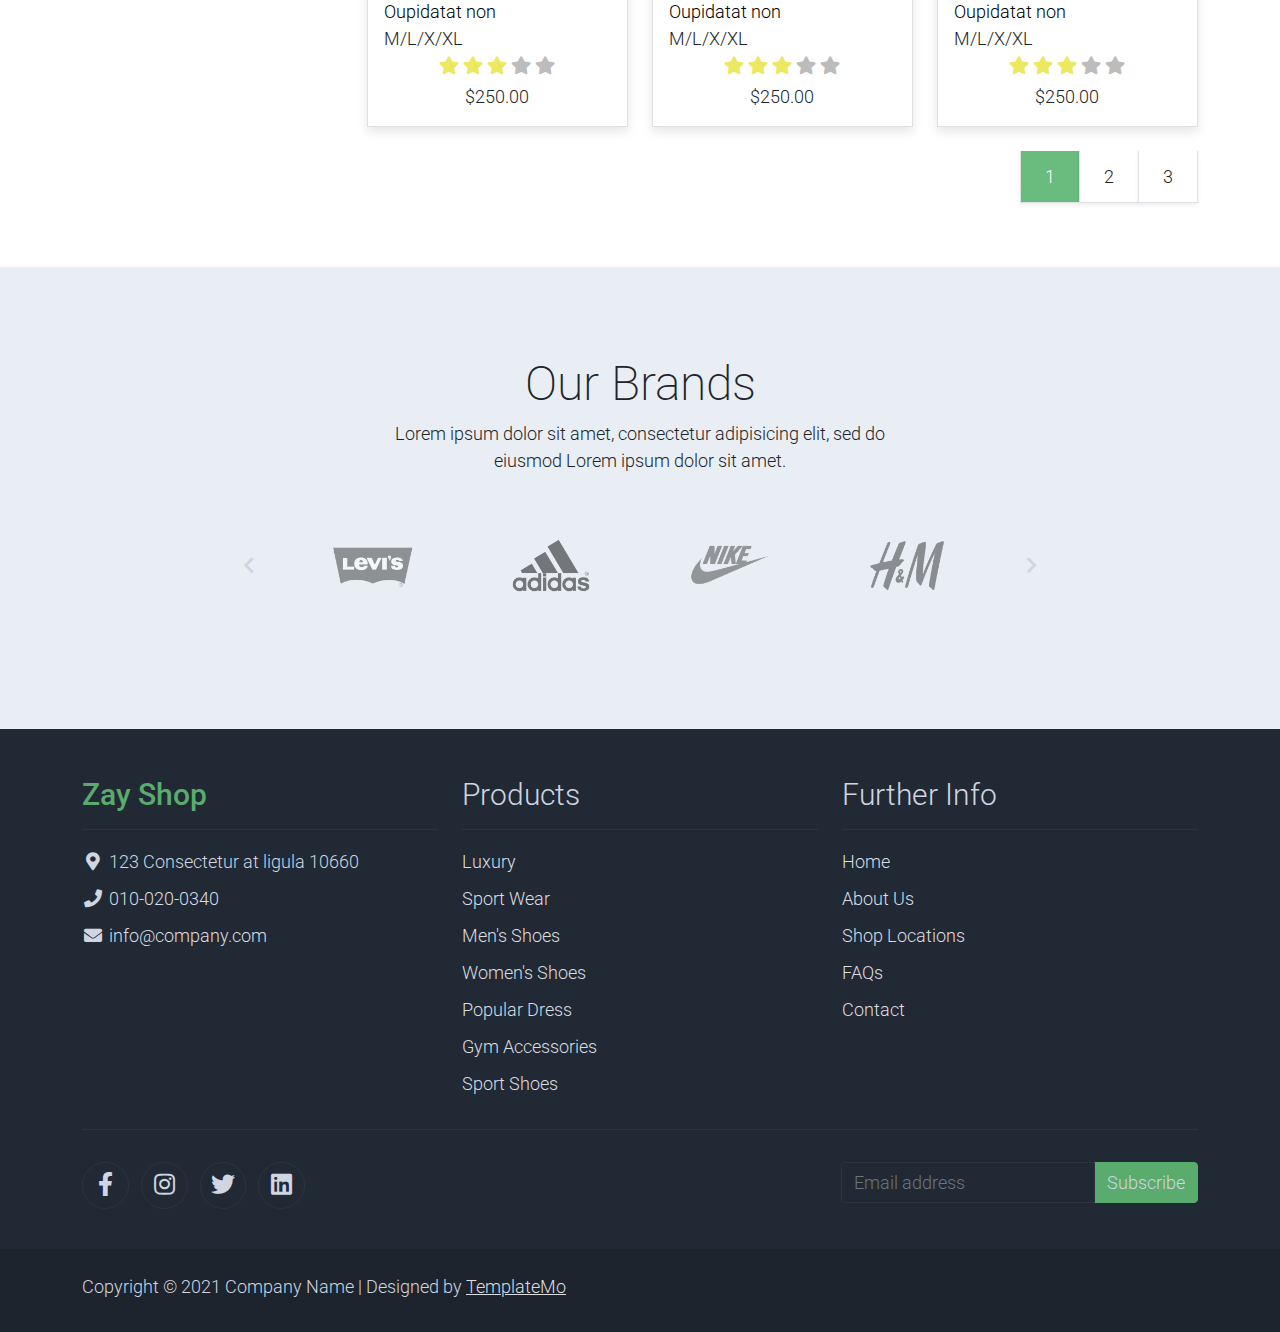
==== commit 4e86f25b: "add" ====
--- a/tienda.html
+++ b/tienda.html
@@ -24,7 +24,6 @@
 
 -->
 </head>
-2
 <body>
     <!-- Inicio del Top Nav -->
     <nav class="navbar navbar-expand-lg bg-dark navbar-light d-none d-lg-block" id="templatemo_nav_top">
@@ -135,7 +134,7 @@
         <div class="row">
 
             <div class="col-lg-3">
-                <h1 class="h2 pb-4">CATEGORIA</h1>
+                <h1 class="h2 pb-4">CATEGORIAS</h1>
                 <ul class="list-unstyled templatemo-accordion">
                     <li class="pb-3">
                         <a class="collapsed d-flex justify-content-between h3 text-decoration-none" href="#">
@@ -143,29 +142,28 @@
                             <i class="fa fa-fw fa-chevron-circle-down mt-1"></i>
                         </a>
                         <ul class="collapse show list-unstyled pl-3">
-                            <li><a class="text-decoration-none" href="#">Men</a></li>
-                            <li><a class="text-decoration-none" href="#">Women</a></li>
+                            <li><a class="text-decoration-none" href="#">Accesorios de computadoras</a></li>
+                            <li><a class="text-decoration-none" href="#">Accesorios para celulares</a></li>
                         </ul>
                     </li>
                     <li class="pb-3">
                         <a class="collapsed d-flex justify-content-between h3 text-decoration-none" href="#">
-                            Sale
+                            Componentes
                             <i class="pull-right fa fa-fw fa-chevron-circle-down mt-1"></i>
                         </a>
                         <ul id="collapseTwo" class="collapse list-unstyled pl-3">
-                            <li><a class="text-decoration-none" href="#">Sport</a></li>
-                            <li><a class="text-decoration-none" href="#">Luxury</a></li>
+                            <li><a class="text-decoration-none" href="#">Memorias RAM</a></li>
+                            <li><a class="text-decoration-none" href="#">Tarjetas de video</a></li>
                         </ul>
                     </li>
                     <li class="pb-3">
                         <a class="collapsed d-flex justify-content-between h3 text-decoration-none" href="#">
-                            Product
+                            Computadoras
                             <i class="pull-right fa fa-fw fa-chevron-circle-down mt-1"></i>
                         </a>
                         <ul id="collapseThree" class="collapse list-unstyled pl-3">
-                            <li><a class="text-decoration-none" href="#">Bag</a></li>
-                            <li><a class="text-decoration-none" href="#">Sweather</a></li>
-                            <li><a class="text-decoration-none" href="#">Sunglass</a></li>
+                            <li><a class="text-decoration-none" href="#">Laptops</a></li>
+                            <li><a class="text-decoration-none" href="#">Computadoras todo en uno</a></li>
                         </ul>
                     </li>
                 </ul>
@@ -173,27 +171,8 @@
 
             <div class="col-lg-9">
                 <div class="row">
-                    <div class="col-md-6">
-                        <ul class="list-inline shop-top-menu pb-3 pt-1">
-                            <li class="list-inline-item">
-                                <a class="h3 text-dark text-decoration-none mr-3" href="#">All</a>
-                            </li>
-                            <li class="list-inline-item">
-                                <a class="h3 text-dark text-decoration-none mr-3" href="#">Men's</a>
-                            </li>
-                            <li class="list-inline-item">
-                                <a class="h3 text-dark text-decoration-none" href="#">Women's</a>
-                            </li>
-                        </ul>
-                    </div>
-                    <div class="col-md-6 pb-4">
-                        <div class="d-flex">
-                            <select class="form-control">
-                                <option>Featured</option>
-                                <option>A to Z</option>
-                                <option>Item</option>
-                            </select>
-                        </div>
+                    <div class="col-md-12" style="text-align: center;">
+                                <a class="h3 text-dark text-decoration-none mr-3" style="text-align: center;" >PRODUCTOS DESTACADOS</a>
                     </div>
                 </div>
                 <div class="row">
@@ -234,6 +213,10 @@
                             </div>
                         </div>
                     </div>
+
+
+
+                    
                     <div class="col-md-4">
                         <div class="card mb-4 product-wap rounded-0">
                             <div class="card rounded-0">
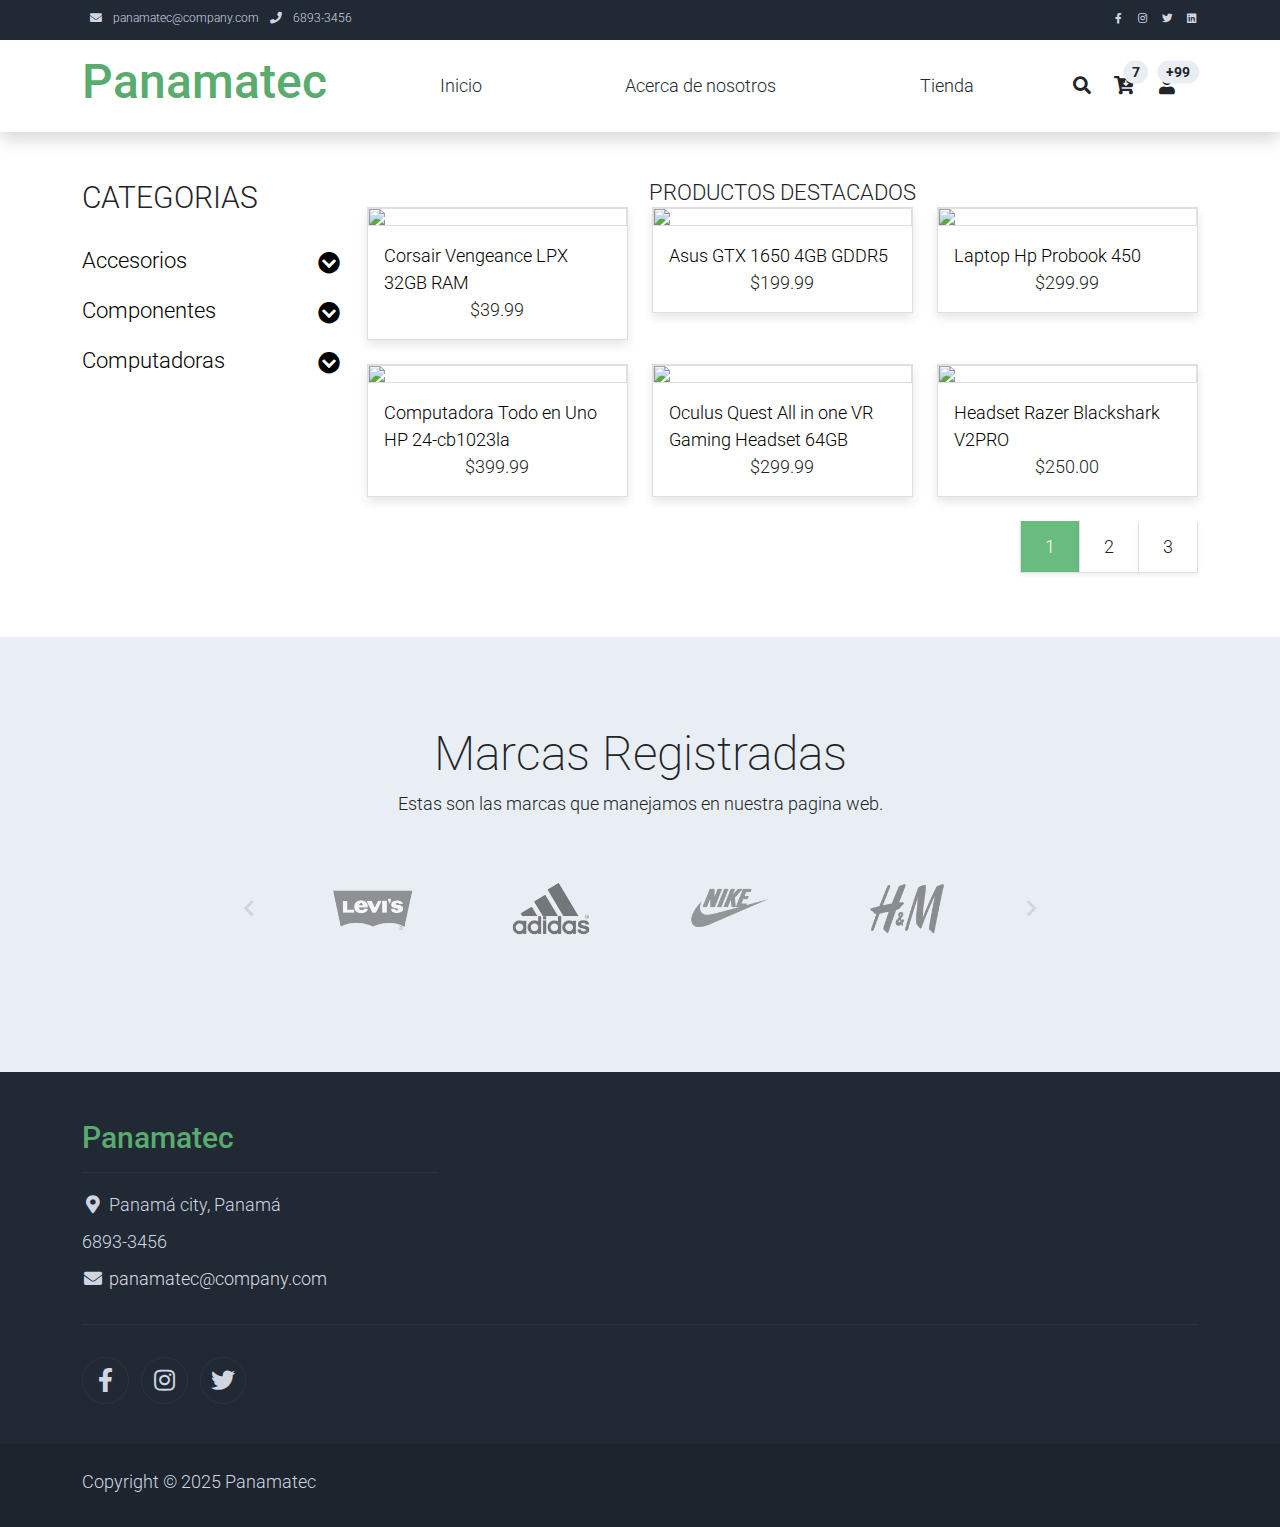
==== commit d4bf4199: "add: Cambios menores" ====
--- a/tienda.html
+++ b/tienda.html
@@ -14,16 +14,17 @@
     <link rel="stylesheet" href="assets/css/custom.css">
 
     <!-- Load fonts style after rendering the layout styles -->
-    <link rel="stylesheet" href="https://fonts.googleapis.com/css2?family=Roboto:wght@100;200;300;400;500;700;900&display=swap">
+    <link rel="stylesheet"
+        href="https://fonts.googleapis.com/css2?family=Roboto:wght@100;200;300;400;500;700;900&display=swap">
     <link rel="stylesheet" href="assets/css/fontawesome.min.css">
-<!--
+    <!--
     
 TemplateMo 559 Zay Shop
 
-https://templatemo.com/tm-559-zay-shop
-
--->
+https://templatemo.com/tm-559-zay-shop -->
+
 </head>
+
 <body>
     <!-- Inicio del Top Nav -->
     <nav class="navbar navbar-expand-lg bg-dark navbar-light d-none d-lg-block" id="templatemo_nav_top">
@@ -55,7 +56,7 @@
     <nav class="navbar navbar-expand-lg navbar-light shadow">
         <div class="container d-flex justify-content-between align-items-center">
 
-            <a class="navbar-brand text-success logo h1 align-self-center" href="inicio.html">
+            <a class="navbar-brand text-success logo h1 align-self-center" href="index.html">
                 Panamatec
             </a>
 
@@ -70,7 +71,7 @@
                 <div class="flex-fill">
                     <ul class="nav navbar-nav d-flex justify-content-between mx-lg-auto">
                         <li class="nav-item">
-                            <a class="nav-link" href="inicio.html">Inicio</a>
+                            <a class="nav-link" href="index.html">Inicio</a>
                         </li>
                         <li class="nav-item">
                             <a class="nav-link" href="about.html">Acerca de nosotros</a>
@@ -111,7 +112,8 @@
     <!-- Final del encabezado -->
 
     <!-- Modal -->
-    <div class="modal fade bg-white" id="templatemo_search" tabindex="-1" role="dialog" aria-labelledby="exampleModalLabel" aria-hidden="true">
+    <div class="modal fade bg-white" id="templatemo_search" tabindex="-1" role="dialog"
+        aria-labelledby="exampleModalLabel" aria-hidden="true">
         <div class="modal-dialog modal-lg" role="document">
             <div class="w-100 pt-1 mb-5 text-right">
                 <button type="button" class="btn-close" data-bs-dismiss="modal" aria-label="Close"></button>
@@ -136,16 +138,32 @@
             <div class="col-lg-3">
                 <h1 class="h2 pb-4">CATEGORIAS</h1>
                 <ul class="list-unstyled templatemo-accordion">
+
                     <li class="pb-3">
                         <a class="collapsed d-flex justify-content-between h3 text-decoration-none" href="#">
                             Accesorios
                             <i class="fa fa-fw fa-chevron-circle-down mt-1"></i>
                         </a>
                         <ul class="collapse show list-unstyled pl-3">
-                            <li><a class="text-decoration-none" href="#">Accesorios de computadoras</a></li>
-                            <li><a class="text-decoration-none" href="#">Accesorios para celulares</a></li>
+                            <li>
+                                <a href="javascript:void(0)"
+                                    class="text-decoration-none d-flex justify-content-between align-items-center"
+                                    data-bs-toggle="collapse" data-bs-target="#subAccesorios" aria-expanded="false"
+                                    aria-controls="subAccesorios">
+                                    Accesorios de computadoras
+                                    <i class="fa fa-chevron-down"></i>
+                                </a>
+
+                                <ul class="collapse list-unstyled ps-3" id="subAccesorios">
+                                    <li><a class="text-decoration-none" href="ratones.html">Ratón</a></li>
+                                    <li><a class="text-decoration-none" href="#">Teclado</a></li>
+                                    <li><a class="text-decoration-none" href="#">Auriculares</a></li>
+                                </ul>
+                            </li>
+                            <li><a class="text-decoration-none" href="#">Realidad virtual</a></li>
                         </ul>
                     </li>
+
                     <li class="pb-3">
                         <a class="collapsed d-flex justify-content-between h3 text-decoration-none" href="#">
                             Componentes
@@ -156,6 +174,7 @@
                             <li><a class="text-decoration-none" href="#">Tarjetas de video</a></li>
                         </ul>
                     </li>
+
                     <li class="pb-3">
                         <a class="collapsed d-flex justify-content-between h3 text-decoration-none" href="#">
                             Computadoras
@@ -166,361 +185,152 @@
                             <li><a class="text-decoration-none" href="#">Computadoras todo en uno</a></li>
                         </ul>
                     </li>
+                    
                 </ul>
             </div>
 
             <div class="col-lg-9">
                 <div class="row">
                     <div class="col-md-12" style="text-align: center;">
-                                <a class="h3 text-dark text-decoration-none mr-3" style="text-align: center;" >PRODUCTOS DESTACADOS</a>
+                        <a class="h3 text-dark text-decoration-none mr-3" style="text-align: center;">PRODUCTOS
+                            DESTACADOS</a>
                     </div>
                 </div>
                 <div class="row">
                     <div class="col-md-4">
                         <div class="card mb-4 product-wap rounded-0">
                             <div class="card rounded-0">
-                                <img class="card-img rounded-0 img-fluid" src="assets/img/shop_01.jpg">
-                                <div class="card-img-overlay rounded-0 product-overlay d-flex align-items-center justify-content-center">
+                                <img class="card-img rounded-0 img-fluid"
+                                    src="https://images-cdn.ubuy.co.in/667a246d082ba0379f519297-corsair-vengeance-lpx-32gb-2-x-16gb.jpg">
+                                <div
+                                    class="card-img-overlay rounded-0 product-overlay d-flex align-items-center justify-content-center">
                                     <ul class="list-unstyled">
-                                        <li><a class="btn btn-success text-white" href="shop-single.html"><i class="far fa-heart"></i></a></li>
-                                        <li><a class="btn btn-success text-white mt-2" href="shop-single.html"><i class="far fa-eye"></i></a></li>
-                                        <li><a class="btn btn-success text-white mt-2" href="shop-single.html"><i class="fas fa-cart-plus"></i></a></li>
+                                        <li><a class="btn btn-success text-white mt-2" href="shop-single.html"><i
+                                                    class="fas fa-cart-plus"></i></a></li>
                                     </ul>
                                 </div>
                             </div>
                             <div class="card-body">
-                                <a href="shop-single.html" class="h3 text-decoration-none">Oupidatat non</a>
-                                <ul class="w-100 list-unstyled d-flex justify-content-between mb-0">
-                                    <li>M/L/X/XL</li>
-                                    <li class="pt-2">
-                                        <span class="product-color-dot color-dot-red float-left rounded-circle ml-1"></span>
-                                        <span class="product-color-dot color-dot-blue float-left rounded-circle ml-1"></span>
-                                        <span class="product-color-dot color-dot-black float-left rounded-circle ml-1"></span>
-                                        <span class="product-color-dot color-dot-light float-left rounded-circle ml-1"></span>
-                                        <span class="product-color-dot color-dot-green float-left rounded-circle ml-1"></span>
-                                    </li>
-                                </ul>
-                                <ul class="list-unstyled d-flex justify-content-center mb-1">
-                                    <li>
-                                        <i class="text-warning fa fa-star"></i>
-                                        <i class="text-warning fa fa-star"></i>
-                                        <i class="text-warning fa fa-star"></i>
-                                        <i class="text-muted fa fa-star"></i>
-                                        <i class="text-muted fa fa-star"></i>
-                                    </li>
-                                </ul>
-                                <p class="text-center mb-0">$250.00</p>
-                            </div>
-                        </div>
-                    </div>
-
-
-
-                    
+                                <a href="shop-single.html" class="h3 text-decoration-none">Corsair Vengeance LPX 32GB
+                                    RAM</a>
+                                <p class="text-center mb-0">$39.99</p>
+                            </div>
+                        </div>
+                    </div>
+
                     <div class="col-md-4">
                         <div class="card mb-4 product-wap rounded-0">
                             <div class="card rounded-0">
-                                <img class="card-img rounded-0 img-fluid" src="assets/img/shop_02.jpg">
-                                <div class="card-img-overlay rounded-0 product-overlay d-flex align-items-center justify-content-center">
+                                <img class="card-img rounded-0 img-fluid"
+                                    src="https://uk.store.asus.com/media/catalog/product/3/8/389153da0a2aec0c8b2311611640819a_1.jpg?width=1000&height=450&store=en_UK&image-type=image">
+                                <div
+                                    class="card-img-overlay rounded-0 product-overlay d-flex align-items-center justify-content-center">
                                     <ul class="list-unstyled">
-                                        <li><a class="btn btn-success text-white" href="shop-single.html"><i class="far fa-heart"></i></a></li>
-                                        <li><a class="btn btn-success text-white mt-2" href="shop-single.html"><i class="far fa-eye"></i></a></li>
-                                        <li><a class="btn btn-success text-white mt-2" href="shop-single.html"><i class="fas fa-cart-plus"></i></a></li>
+                                        <li><a class="btn btn-success text-white mt-2" href="shop-single.html"><i
+                                                    class="fas fa-cart-plus"></i></a></li>
                                     </ul>
                                 </div>
                             </div>
                             <div class="card-body">
-                                <a href="shop-single.html" class="h3 text-decoration-none">Oupidatat non</a>
-                                <ul class="w-100 list-unstyled d-flex justify-content-between mb-0">
-                                    <li>M/L/X/XL</li>
-                                    <li class="pt-2">
-                                        <span class="product-color-dot color-dot-red float-left rounded-circle ml-1"></span>
-                                        <span class="product-color-dot color-dot-blue float-left rounded-circle ml-1"></span>
-                                        <span class="product-color-dot color-dot-black float-left rounded-circle ml-1"></span>
-                                        <span class="product-color-dot color-dot-light float-left rounded-circle ml-1"></span>
-                                        <span class="product-color-dot color-dot-green float-left rounded-circle ml-1"></span>
-                                    </li>
-                                </ul>
-                                <ul class="list-unstyled d-flex justify-content-center mb-1">
-                                    <li>
-                                        <i class="text-warning fa fa-star"></i>
-                                        <i class="text-warning fa fa-star"></i>
-                                        <i class="text-warning fa fa-star"></i>
-                                        <i class="text-muted fa fa-star"></i>
-                                        <i class="text-muted fa fa-star"></i>
-                                    </li>
-                                </ul>
-                                <p class="text-center mb-0">$250.00</p>
-                            </div>
-                        </div>
-                    </div>
+                                <a href="shop-single.html" class="h3 text-decoration-none">Asus GTX 1650 4GB GDDR5</a>
+                                <p class="text-center mb-0">$199.99</p>
+                            </div>
+                        </div>
+                    </div>
+
                     <div class="col-md-4">
                         <div class="card mb-4 product-wap rounded-0">
                             <div class="card rounded-0">
-                                <img class="card-img rounded-0 img-fluid" src="assets/img/shop_03.jpg">
-                                <div class="card-img-overlay rounded-0 product-overlay d-flex align-items-center justify-content-center">
+                                <img class="card-img rounded-0 img-fluid"
+                                    src="https://hpstorecuador.com/cdn/shop/files/HP_240_G74_grande.jpg?v=1726169254">
+                                <div
+                                    class="card-img-overlay rounded-0 product-overlay d-flex align-items-center justify-content-center">
                                     <ul class="list-unstyled">
-                                        <li><a class="btn btn-success text-white" href="shop-single.html"><i class="far fa-heart"></i></a></li>
-                                        <li><a class="btn btn-success text-white mt-2" href="shop-single.html"><i class="far fa-eye"></i></a></li>
-                                        <li><a class="btn btn-success text-white mt-2" href="shop-single.html"><i class="fas fa-cart-plus"></i></a></li>
+                                        <li><a class="btn btn-success text-white mt-2" href="shop-single.html"><i
+                                                    class="fas fa-cart-plus"></i></a></li>
                                     </ul>
                                 </div>
                             </div>
                             <div class="card-body">
-                                <a href="shop-single.html" class="h3 text-decoration-none">Oupidatat non</a>
-                                <ul class="w-100 list-unstyled d-flex justify-content-between mb-0">
-                                    <li>M/L/X/XL</li>
-                                    <li class="pt-2">
-                                        <span class="product-color-dot color-dot-red float-left rounded-circle ml-1"></span>
-                                        <span class="product-color-dot color-dot-blue float-left rounded-circle ml-1"></span>
-                                        <span class="product-color-dot color-dot-black float-left rounded-circle ml-1"></span>
-                                        <span class="product-color-dot color-dot-light float-left rounded-circle ml-1"></span>
-                                        <span class="product-color-dot color-dot-green float-left rounded-circle ml-1"></span>
-                                    </li>
-                                </ul>
-                                <ul class="list-unstyled d-flex justify-content-center mb-1">
-                                    <li>
-                                        <i class="text-warning fa fa-star"></i>
-                                        <i class="text-warning fa fa-star"></i>
-                                        <i class="text-warning fa fa-star"></i>
-                                        <i class="text-muted fa fa-star"></i>
-                                        <i class="text-muted fa fa-star"></i>
-                                    </li>
-                                </ul>
-                                <p class="text-center mb-0">$250.00</p>
-                            </div>
-                        </div>
-                    </div>
+                                <a href="shop-single.html" class="h3 text-decoration-none">Laptop Hp Probook 450</a>
+                                <p class="text-center mb-0">$299.99</p>
+                            </div>
+                        </div>
+                    </div>
+
                     <div class="col-md-4">
                         <div class="card mb-4 product-wap rounded-0">
                             <div class="card rounded-0">
-                                <img class="card-img rounded-0 img-fluid" src="assets/img/shop_04.jpg">
-                                <div class="card-img-overlay rounded-0 product-overlay d-flex align-items-center justify-content-center">
+                                <img class="card-img rounded-0 img-fluid"
+                                    src="https://www.yoytec.com/web/image/product.template/48880/image_1920">
+                                <div
+                                    class="card-img-overlay rounded-0 product-overlay d-flex align-items-center justify-content-center">
                                     <ul class="list-unstyled">
-                                        <li><a class="btn btn-success text-white" href="shop-single.html"><i class="far fa-heart"></i></a></li>
-                                        <li><a class="btn btn-success text-white mt-2" href="shop-single.html"><i class="far fa-eye"></i></a></li>
-                                        <li><a class="btn btn-success text-white mt-2" href="shop-single.html"><i class="fas fa-cart-plus"></i></a></li>
+                                        <li><a class="btn btn-success text-white mt-2" href="shop-single.html"><i
+                                                    class="fas fa-cart-plus"></i></a></li>
                                     </ul>
                                 </div>
                             </div>
                             <div class="card-body">
-                                <a href="shop-single.html" class="h3 text-decoration-none">Oupidatat non</a>
-                                <ul class="w-100 list-unstyled d-flex justify-content-between mb-0">
-                                    <li>M/L/X/XL</li>
-                                    <li class="pt-2">
-                                        <span class="product-color-dot color-dot-red float-left rounded-circle ml-1"></span>
-                                        <span class="product-color-dot color-dot-blue float-left rounded-circle ml-1"></span>
-                                        <span class="product-color-dot color-dot-black float-left rounded-circle ml-1"></span>
-                                        <span class="product-color-dot color-dot-light float-left rounded-circle ml-1"></span>
-                                        <span class="product-color-dot color-dot-green float-left rounded-circle ml-1"></span>
-                                    </li>
-                                </ul>
-                                <ul class="list-unstyled d-flex justify-content-center mb-1">
-                                    <li>
-                                        <i class="text-warning fa fa-star"></i>
-                                        <i class="text-warning fa fa-star"></i>
-                                        <i class="text-warning fa fa-star"></i>
-                                        <i class="text-muted fa fa-star"></i>
-                                        <i class="text-muted fa fa-star"></i>
-                                    </li>
-                                </ul>
-                                <p class="text-center mb-0">$250.00</p>
-                            </div>
-                        </div>
-                    </div>
+                                <a href="shop-single.html" class="h3 text-decoration-none">Computadora Todo en Uno HP
+                                    24-cb1023la</a>
+                                <p class="text-center mb-0">$399.99</p>
+                            </div>
+                        </div>
+                    </div>
+
                     <div class="col-md-4">
                         <div class="card mb-4 product-wap rounded-0">
                             <div class="card rounded-0">
-                                <img class="card-img rounded-0 img-fluid" src="assets/img/shop_05.jpg">
-                                <div class="card-img-overlay rounded-0 product-overlay d-flex align-items-center justify-content-center">
+                                <img class="card-img rounded-0 img-fluid"
+                                    src="https://lh3.googleusercontent.com/proxy/UHBZSrKuou7nEl9Iw3z24iC5af3HxAWdIm__BbEBoJwjwUC_IEWKq3yDUXobM-w271VcWewNQs7uzH0">
+                                <div
+                                    class="card-img-overlay rounded-0 product-overlay d-flex align-items-center justify-content-center">
                                     <ul class="list-unstyled">
-                                        <li><a class="btn btn-success text-white" href="shop-single.html"><i class="far fa-heart"></i></a></li>
-                                        <li><a class="btn btn-success text-white mt-2" href="shop-single.html"><i class="far fa-eye"></i></a></li>
-                                        <li><a class="btn btn-success text-white mt-2" href="shop-single.html"><i class="fas fa-cart-plus"></i></a></li>
+                                        <li><a class="btn btn-success text-white mt-2" href="shop-single.html"><i
+                                                    class="fas fa-cart-plus"></i></a></li>
                                     </ul>
                                 </div>
                             </div>
                             <div class="card-body">
-                                <a href="shop-single.html" class="h3 text-decoration-none">Oupidatat non</a>
-                                <ul class="w-100 list-unstyled d-flex justify-content-between mb-0">
-                                    <li>M/L/X/XL</li>
-                                    <li class="pt-2">
-                                        <span class="product-color-dot color-dot-red float-left rounded-circle ml-1"></span>
-                                        <span class="product-color-dot color-dot-blue float-left rounded-circle ml-1"></span>
-                                        <span class="product-color-dot color-dot-black float-left rounded-circle ml-1"></span>
-                                        <span class="product-color-dot color-dot-light float-left rounded-circle ml-1"></span>
-                                        <span class="product-color-dot color-dot-green float-left rounded-circle ml-1"></span>
-                                    </li>
-                                </ul>
-                                <ul class="list-unstyled d-flex justify-content-center mb-1">
-                                    <li>
-                                        <i class="text-warning fa fa-star"></i>
-                                        <i class="text-warning fa fa-star"></i>
-                                        <i class="text-warning fa fa-star"></i>
-                                        <i class="text-muted fa fa-star"></i>
-                                        <i class="text-muted fa fa-star"></i>
-                                    </li>
-                                </ul>
-                                <p class="text-center mb-0">$250.00</p>
-                            </div>
-                        </div>
-                    </div>
+                                <a href="shop-single.html" class="h3 text-decoration-none">Oculus Quest All in one VR
+                                    Gaming Headset 64GB</a>
+                                <p class="text-center mb-0">$299.99</p>
+                            </div>
+                        </div>
+                    </div>
+
                     <div class="col-md-4">
                         <div class="card mb-4 product-wap rounded-0">
                             <div class="card rounded-0">
-                                <img class="card-img rounded-0 img-fluid" src="assets/img/shop_06.jpg">
-                                <div class="card-img-overlay rounded-0 product-overlay d-flex align-items-center justify-content-center">
+                                <img class="card-img rounded-0 img-fluid"
+                                    src="https://tiendasarcadia.com/wp-content/uploads/2022/02/HEADSET-RAZER-BLACKSHARK-V2PRO-INALAMBRICO-RZ04-03220100-R3U1-600x450.png">
+                                <div
+                                    class="card-img-overlay rounded-0 product-overlay d-flex align-items-center justify-content-center">
                                     <ul class="list-unstyled">
-                                        <li><a class="btn btn-success text-white" href="shop-single.html"><i class="far fa-heart"></i></a></li>
-                                        <li><a class="btn btn-success text-white mt-2" href="shop-single.html"><i class="far fa-eye"></i></a></li>
-                                        <li><a class="btn btn-success text-white mt-2" href="shop-single.html"><i class="fas fa-cart-plus"></i></a></li>
+                                        <li><a class="btn btn-success text-white mt-2" href="shop-single.html"><i
+                                                    class="fas fa-cart-plus"></i></a></li>
                                     </ul>
                                 </div>
                             </div>
                             <div class="card-body">
-                                <a href="shop-single.html" class="h3 text-decoration-none">Oupidatat non</a>
-                                <ul class="w-100 list-unstyled d-flex justify-content-between mb-0">
-                                    <li>M/L/X/XL</li>
-                                    <li class="pt-2">
-                                        <span class="product-color-dot color-dot-red float-left rounded-circle ml-1"></span>
-                                        <span class="product-color-dot color-dot-blue float-left rounded-circle ml-1"></span>
-                                        <span class="product-color-dot color-dot-black float-left rounded-circle ml-1"></span>
-                                        <span class="product-color-dot color-dot-light float-left rounded-circle ml-1"></span>
-                                        <span class="product-color-dot color-dot-green float-left rounded-circle ml-1"></span>
-                                    </li>
-                                </ul>
-                                <ul class="list-unstyled d-flex justify-content-center mb-1">
-                                    <li>
-                                        <i class="text-warning fa fa-star"></i>
-                                        <i class="text-warning fa fa-star"></i>
-                                        <i class="text-warning fa fa-star"></i>
-                                        <i class="text-muted fa fa-star"></i>
-                                        <i class="text-muted fa fa-star"></i>
-                                    </li>
-                                </ul>
+                                <a href="shop-single.html" class="h3 text-decoration-none">Headset Razer Blackshark
+                                    V2PRO</a>
                                 <p class="text-center mb-0">$250.00</p>
                             </div>
                         </div>
                     </div>
-                    <div class="col-md-4">
-                        <div class="card mb-4 product-wap rounded-0">
-                            <div class="card rounded-0">
-                                <img class="card-img rounded-0 img-fluid" src="assets/img/shop_07.jpg">
-                                <div class="card-img-overlay rounded-0 product-overlay d-flex align-items-center justify-content-center">
-                                    <ul class="list-unstyled">
-                                        <li><a class="btn btn-success text-white" href="shop-single.html"><i class="far fa-heart"></i></a></li>
-                                        <li><a class="btn btn-success text-white mt-2" href="shop-single.html"><i class="far fa-eye"></i></a></li>
-                                        <li><a class="btn btn-success text-white mt-2" href="shop-single.html"><i class="fas fa-cart-plus"></i></a></li>
-                                    </ul>
-                                </div>
-                            </div>
-                            <div class="card-body">
-                                <a href="shop-single.html" class="h3 text-decoration-none">Oupidatat non</a>
-                                <ul class="w-100 list-unstyled d-flex justify-content-between mb-0">
-                                    <li>M/L/X/XL</li>
-                                    <li class="pt-2">
-                                        <span class="product-color-dot color-dot-red float-left rounded-circle ml-1"></span>
-                                        <span class="product-color-dot color-dot-blue float-left rounded-circle ml-1"></span>
-                                        <span class="product-color-dot color-dot-black float-left rounded-circle ml-1"></span>
-                                        <span class="product-color-dot color-dot-light float-left rounded-circle ml-1"></span>
-                                        <span class="product-color-dot color-dot-green float-left rounded-circle ml-1"></span>
-                                    </li>
-                                </ul>
-                                <ul class="list-unstyled d-flex justify-content-center mb-1">
-                                    <li>
-                                        <i class="text-warning fa fa-star"></i>
-                                        <i class="text-warning fa fa-star"></i>
-                                        <i class="text-warning fa fa-star"></i>
-                                        <i class="text-muted fa fa-star"></i>
-                                        <i class="text-muted fa fa-star"></i>
-                                    </li>
-                                </ul>
-                                <p class="text-center mb-0">$250.00</p>
-                            </div>
-                        </div>
-                    </div>
-                    <div class="col-md-4">
-                        <div class="card mb-4 product-wap rounded-0">
-                            <div class="card rounded-0">
-                                <img class="card-img rounded-0 img-fluid" src="assets/img/shop_08.jpg">
-                                <div class="card-img-overlay rounded-0 product-overlay d-flex align-items-center justify-content-center">
-                                    <ul class="list-unstyled">
-                                        <li><a class="btn btn-success text-white" href="shop-single.html"><i class="far fa-heart"></i></a></li>
-                                        <li><a class="btn btn-success text-white mt-2" href="shop-single.html"><i class="far fa-eye"></i></a></li>
-                                        <li><a class="btn btn-success text-white mt-2" href="shop-single.html"><i class="fas fa-cart-plus"></i></a></li>
-                                    </ul>
-                                </div>
-                            </div>
-                            <div class="card-body">
-                                <a href="shop-single.html" class="h3 text-decoration-none">Oupidatat non</a>
-                                <ul class="w-100 list-unstyled d-flex justify-content-between mb-0">
-                                    <li>M/L/X/XL</li>
-                                    <li class="pt-2">
-                                        <span class="product-color-dot color-dot-red float-left rounded-circle ml-1"></span>
-                                        <span class="product-color-dot color-dot-blue float-left rounded-circle ml-1"></span>
-                                        <span class="product-color-dot color-dot-black float-left rounded-circle ml-1"></span>
-                                        <span class="product-color-dot color-dot-light float-left rounded-circle ml-1"></span>
-                                        <span class="product-color-dot color-dot-green float-left rounded-circle ml-1"></span>
-                                    </li>
-                                </ul>
-                                <ul class="list-unstyled d-flex justify-content-center mb-1">
-                                    <li>
-                                        <i class="text-warning fa fa-star"></i>
-                                        <i class="text-warning fa fa-star"></i>
-                                        <i class="text-warning fa fa-star"></i>
-                                        <i class="text-muted fa fa-star"></i>
-                                        <i class="text-muted fa fa-star"></i>
-                                    </li>
-                                </ul>
-                                <p class="text-center mb-0">$250.00</p>
-                            </div>
-                        </div>
-                    </div>
-                    <div class="col-md-4">
-                        <div class="card mb-4 product-wap rounded-0">
-                            <div class="card rounded-0">
-                                <img class="card-img rounded-0 img-fluid" src="assets/img/shop_09.jpg">
-                                <div class="card-img-overlay rounded-0 product-overlay d-flex align-items-center justify-content-center">
-                                    <ul class="list-unstyled">
-                                        <li><a class="btn btn-success text-white" href="shop-single.html"><i class="far fa-heart"></i></a></li>
-                                        <li><a class="btn btn-success text-white mt-2" href="shop-single.html"><i class="far fa-eye"></i></a></li>
-                                        <li><a class="btn btn-success text-white mt-2" href="shop-single.html"><i class="fas fa-cart-plus"></i></a></li>
-                                    </ul>
-                                </div>
-                            </div>
-                            <div class="card-body">
-                                <a href="shop-single.html" class="h3 text-decoration-none">Oupidatat non</a>
-                                <ul class="w-100 list-unstyled d-flex justify-content-between mb-0">
-                                    <li>M/L/X/XL</li>
-                                    <li class="pt-2">
-                                        <span class="product-color-dot color-dot-red float-left rounded-circle ml-1"></span>
-                                        <span class="product-color-dot color-dot-blue float-left rounded-circle ml-1"></span>
-                                        <span class="product-color-dot color-dot-black float-left rounded-circle ml-1"></span>
-                                        <span class="product-color-dot color-dot-light float-left rounded-circle ml-1"></span>
-                                        <span class="product-color-dot color-dot-green float-left rounded-circle ml-1"></span>
-                                    </li>
-                                </ul>
-                                <ul class="list-unstyled d-flex justify-content-center mb-1">
-                                    <li>
-                                        <i class="text-warning fa fa-star"></i>
-                                        <i class="text-warning fa fa-star"></i>
-                                        <i class="text-warning fa fa-star"></i>
-                                        <i class="text-muted fa fa-star"></i>
-                                        <i class="text-muted fa fa-star"></i>
-                                    </li>
-                                </ul>
-                                <p class="text-center mb-0">$250.00</p>
-                            </div>
-                        </div>
-                    </div>
+
                 </div>
                 <div div="row">
                     <ul class="pagination pagination-lg justify-content-end">
                         <li class="page-item disabled">
-                            <a class="page-link active rounded-0 mr-3 shadow-sm border-top-0 border-left-0" href="#" tabindex="-1">1</a>
+                            <a class="page-link active rounded-0 mr-3 shadow-sm border-top-0 border-left-0" href="#"
+                                tabindex="-1">1</a>
                         </li>
                         <li class="page-item">
-                            <a class="page-link rounded-0 mr-3 shadow-sm border-top-0 border-left-0 text-dark" href="#">2</a>
+                            <a class="page-link rounded-0 mr-3 shadow-sm border-top-0 border-left-0 text-dark"
+                                href="#">2</a>
                         </li>
                         <li class="page-item">
                             <a class="page-link rounded-0 shadow-sm border-top-0 border-left-0 text-dark" href="#">3</a>
@@ -538,10 +348,9 @@
         <div class="container my-4">
             <div class="row text-center py-3">
                 <div class="col-lg-6 m-auto">
-                    <h1 class="h1">Our Brands</h1>
+                    <h1 class="h1">Marcas Registradas</h1>
                     <p>
-                        Lorem ipsum dolor sit amet, consectetur adipisicing elit, sed do eiusmod
-                        Lorem ipsum dolor sit amet.
+                        Estas son las marcas que manejamos en nuestra pagina web.
                     </p>
                 </div>
                 <div class="col-lg-9 m-auto tempaltemo-carousel">
@@ -554,74 +363,87 @@
                         </div>
                         <!--End Controls-->
 
-                        <!--Carousel Wrapper-->
+                        <!--Carusel Slide-->
                         <div class="col">
-                            <div class="carousel slide carousel-multi-item pt-2 pt-md-0" id="multi-item-example" data-bs-ride="carousel">
-                                <!--Slides-->
+                            <div class="carousel slide carousel-multi-item pt-2 pt-md-0" id="multi-item-example"
+                                data-bs-ride="carousel">
+                                <!--Inicio de Slides-->
                                 <div class="carousel-inner product-links-wap" role="listbox">
 
-                                    <!--First slide-->
+                                    <!--primera slide-->
                                     <div class="carousel-item active">
                                         <div class="row">
                                             <div class="col-3 p-md-5">
-                                                <a href="#"><img class="img-fluid brand-img" src="assets/img/brand_01.png" alt="Brand Logo"></a>
-                                            </div>
-                                            <div class="col-3 p-md-5">
-                                                <a href="#"><img class="img-fluid brand-img" src="assets/img/brand_02.png" alt="Brand Logo"></a>
-                                            </div>
-                                            <div class="col-3 p-md-5">
-                                                <a href="#"><img class="img-fluid brand-img" src="assets/img/brand_03.png" alt="Brand Logo"></a>
-                                            </div>
-                                            <div class="col-3 p-md-5">
-                                                <a href="#"><img class="img-fluid brand-img" src="assets/img/brand_04.png" alt="Brand Logo"></a>
+                                                <a href="#"><img class="img-fluid brand-img"
+                                                        src="assets/img/brand_01.png" alt="Brand Logo"></a>
+                                            </div>
+                                            <div class="col-3 p-md-5">
+                                                <a href="#"><img class="img-fluid brand-img"
+                                                        src="assets/img/brand_02.png" alt="Brand Logo"></a>
+                                            </div>
+                                            <div class="col-3 p-md-5">
+                                                <a href="#"><img class="img-fluid brand-img"
+                                                        src="assets/img/brand_03.png" alt="Brand Logo"></a>
+                                            </div>
+                                            <div class="col-3 p-md-5">
+                                                <a href="#"><img class="img-fluid brand-img"
+                                                        src="assets/img/brand_04.png" alt="Brand Logo"></a>
                                             </div>
                                         </div>
                                     </div>
-                                    <!--End First slide-->
-
-                                    <!--Second slide-->
+                                    <!--fin primera slide-->
+
+                                    <!--Segunda slide-->
                                     <div class="carousel-item">
                                         <div class="row">
                                             <div class="col-3 p-md-5">
-                                                <a href="#"><img class="img-fluid brand-img" src="assets/img/brand_01.png" alt="Brand Logo"></a>
-                                            </div>
-                                            <div class="col-3 p-md-5">
-                                                <a href="#"><img class="img-fluid brand-img" src="assets/img/brand_02.png" alt="Brand Logo"></a>
-                                            </div>
-                                            <div class="col-3 p-md-5">
-                                                <a href="#"><img class="img-fluid brand-img" src="assets/img/brand_03.png" alt="Brand Logo"></a>
-                                            </div>
-                                            <div class="col-3 p-md-5">
-                                                <a href="#"><img class="img-fluid brand-img" src="assets/img/brand_04.png" alt="Brand Logo"></a>
+                                                <a href="#"><img class="img-fluid brand-img"
+                                                        src="assets/img/brand_01.png" alt="Brand Logo"></a>
+                                            </div>
+                                            <div class="col-3 p-md-5">
+                                                <a href="#"><img class="img-fluid brand-img"
+                                                        src="assets/img/brand_02.png" alt="Brand Logo"></a>
+                                            </div>
+                                            <div class="col-3 p-md-5">
+                                                <a href="#"><img class="img-fluid brand-img"
+                                                        src="assets/img/brand_03.png" alt="Brand Logo"></a>
+                                            </div>
+                                            <div class="col-3 p-md-5">
+                                                <a href="#"><img class="img-fluid brand-img"
+                                                        src="assets/img/brand_04.png" alt="Brand Logo"></a>
                                             </div>
                                         </div>
                                     </div>
-                                    <!--End Second slide-->
-
-                                    <!--Third slide-->
+                                    <!--Fin segunda slide-->
+
+                                    <!--Tercera slide-->
                                     <div class="carousel-item">
                                         <div class="row">
                                             <div class="col-3 p-md-5">
-                                                <a href="#"><img class="img-fluid brand-img" src="assets/img/brand_01.png" alt="Brand Logo"></a>
-                                            </div>
-                                            <div class="col-3 p-md-5">
-                                                <a href="#"><img class="img-fluid brand-img" src="assets/img/brand_02.png" alt="Brand Logo"></a>
-                                            </div>
-                                            <div class="col-3 p-md-5">
-                                                <a href="#"><img class="img-fluid brand-img" src="assets/img/brand_03.png" alt="Brand Logo"></a>
-                                            </div>
-                                            <div class="col-3 p-md-5">
-                                                <a href="#"><img class="img-fluid brand-img" src="assets/img/brand_04.png" alt="Brand Logo"></a>
+                                                <a href="#"><img class="img-fluid brand-img"
+                                                        src="assets/img/brand_01.png" alt="Brand Logo"></a>
+                                            </div>
+                                            <div class="col-3 p-md-5">
+                                                <a href="#"><img class="img-fluid brand-img"
+                                                        src="assets/img/brand_02.png" alt="Brand Logo"></a>
+                                            </div>
+                                            <div class="col-3 p-md-5">
+                                                <a href="#"><img class="img-fluid brand-img"
+                                                        src="assets/img/brand_03.png" alt="Brand Logo"></a>
+                                            </div>
+                                            <div class="col-3 p-md-5">
+                                                <a href="#"><img class="img-fluid brand-img"
+                                                        src="assets/img/brand_04.png" alt="Brand Logo"></a>
                                             </div>
                                         </div>
                                     </div>
-                                    <!--End Third slide-->
-
-                                </div>
-                                <!--End Slides-->
-                            </div>
-                        </div>
-                        <!--End Carousel Wrapper-->
+                                    <!--Fin tercera slide-->
+
+                                </div>
+                                <!--Fin de Slides-->
+                            </div>
+                        </div>
+                        <!--Fin del carusel Slide-->
 
                         <!--Controls-->
                         <div class="col-1 align-self-center">
@@ -637,51 +459,25 @@
     </section>
     <!--End Brands-->
 
-
-    <!-- Start Footer -->
+    <!-- Inicio del footer -->
     <footer class="bg-dark" id="tempaltemo_footer">
         <div class="container">
             <div class="row">
 
                 <div class="col-md-4 pt-5">
-                    <h2 class="h2 text-success border-bottom pb-3 border-light logo">Zay Shop</h2>
+                    <h2 class="h2 text-success border-bottom pb-3 border-light logo">Panamatec</h2>
                     <ul class="list-unstyled text-light footer-link-list">
                         <li>
                             <i class="fas fa-map-marker-alt fa-fw"></i>
-                            123 Consectetur at ligula 10660
+                            Panamá city, Panamá
                         </li>
                         <li>
-                            <i class="fa fa-phone fa-fw"></i>
-                            <a class="text-decoration-none" href="tel:010-020-0340">010-020-0340</a>
+                            6893-3456
                         </li>
                         <li>
                             <i class="fa fa-envelope fa-fw"></i>
-                            <a class="text-decoration-none" href="mailto:info@company.com">info@company.com</a>
-                        </li>
-                    </ul>
-                </div>
-
-                <div class="col-md-4 pt-5">
-                    <h2 class="h2 text-light border-bottom pb-3 border-light">Products</h2>
-                    <ul class="list-unstyled text-light footer-link-list">
-                        <li><a class="text-decoration-none" href="#">Luxury</a></li>
-                        <li><a class="text-decoration-none" href="#">Sport Wear</a></li>
-                        <li><a class="text-decoration-none" href="#">Men's Shoes</a></li>
-                        <li><a class="text-decoration-none" href="#">Women's Shoes</a></li>
-                        <li><a class="text-decoration-none" href="#">Popular Dress</a></li>
-                        <li><a class="text-decoration-none" href="#">Gym Accessories</a></li>
-                        <li><a class="text-decoration-none" href="#">Sport Shoes</a></li>
-                    </ul>
-                </div>
-
-                <div class="col-md-4 pt-5">
-                    <h2 class="h2 text-light border-bottom pb-3 border-light">Further Info</h2>
-                    <ul class="list-unstyled text-light footer-link-list">
-                        <li><a class="text-decoration-none" href="#">Home</a></li>
-                        <li><a class="text-decoration-none" href="#">About Us</a></li>
-                        <li><a class="text-decoration-none" href="#">Shop Locations</a></li>
-                        <li><a class="text-decoration-none" href="#">FAQs</a></li>
-                        <li><a class="text-decoration-none" href="#">Contact</a></li>
+                            <a class="text-decoration-none" href="mailto:info@company.com">panamatec@company.com</a>
+                        </li>
                     </ul>
                 </div>
 
@@ -694,25 +490,18 @@
                 <div class="col-auto me-auto">
                     <ul class="list-inline text-left footer-icons">
                         <li class="list-inline-item border border-light rounded-circle text-center">
-                            <a class="text-light text-decoration-none" target="_blank" href="http://facebook.com/"><i class="fab fa-facebook-f fa-lg fa-fw"></i></a>
+                            <a class="text-light text-decoration-none" target="_blank" href="http://facebook.com/"><i
+                                    class="fab fa-facebook-f fa-lg fa-fw"></i></a>
                         </li>
                         <li class="list-inline-item border border-light rounded-circle text-center">
-                            <a class="text-light text-decoration-none" target="_blank" href="https://www.instagram.com/"><i class="fab fa-instagram fa-lg fa-fw"></i></a>
+                            <a class="text-light text-decoration-none" target="_blank"
+                                href="https://www.instagram.com/"><i class="fab fa-instagram fa-lg fa-fw"></i></a>
                         </li>
                         <li class="list-inline-item border border-light rounded-circle text-center">
-                            <a class="text-light text-decoration-none" target="_blank" href="https://twitter.com/"><i class="fab fa-twitter fa-lg fa-fw"></i></a>
-                        </li>
-                        <li class="list-inline-item border border-light rounded-circle text-center">
-                            <a class="text-light text-decoration-none" target="_blank" href="https://www.linkedin.com/"><i class="fab fa-linkedin fa-lg fa-fw"></i></a>
+                            <a class="text-light text-decoration-none" target="_blank" href="https://twitter.com/"><i
+                                    class="fab fa-twitter fa-lg fa-fw"></i></a>
                         </li>
                     </ul>
-                </div>
-                <div class="col-auto">
-                    <label class="sr-only" for="subscribeEmail">Email address</label>
-                    <div class="input-group mb-2">
-                        <input type="text" class="form-control bg-dark border-light" id="subscribeEmail" placeholder="Email address">
-                        <div class="input-group-text btn-success text-light">Subscribe</div>
-                    </div>
                 </div>
             </div>
         </div>
@@ -722,16 +511,13 @@
                 <div class="row pt-2">
                     <div class="col-12">
                         <p class="text-left text-light">
-                            Copyright &copy; 2021 Company Name 
-                            | Designed by <a rel="sponsored" href="https://templatemo.com" target="_blank">TemplateMo</a>
-                        </p>
-                    </div>
-                </div>
-            </div>
-        </div>
-
+                            Copyright &copy; 2025 Panamatec
+                    </div>
+                </div>
+            </div>
+        </div>
     </footer>
-    <!-- End Footer -->
+    <!-- Final del footer -->
 
     <!-- Start Script -->
     <script src="assets/js/jquery-1.11.0.min.js"></script>
--- a/assets/css/templatemo.css
+++ b/assets/css/templatemo.css
@@ -1,9 +1,4 @@
 /*
-
-TemplateMo 559 Zay Shop
-
-https://templatemo.com/tm-559-zay-shop
-
 ---------------------------------------------
 Table of contents
 ------------------------------------------------
@@ -186,6 +181,5 @@
     height: 12px;
   }
 }
-
 /* Extra large devices (large desktops, 1200px and up)*/
 @media (min-width: 1200px) {}
